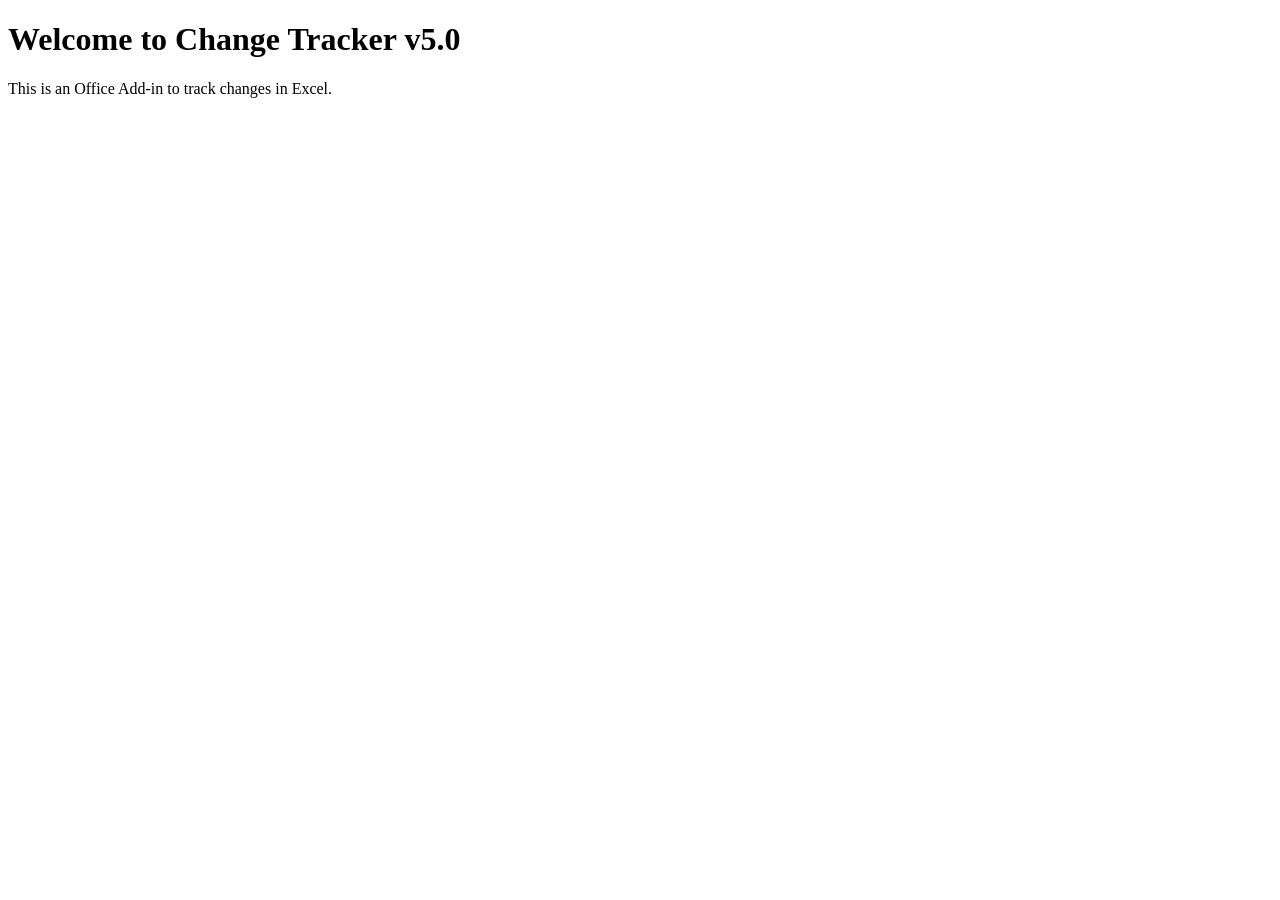
==== taskpane.html @ f9d4ae7e "Update taskpane.html for Change Tracker v5.0 Office Add-in" ====
<!DOCTYPE html>
<html>
<head>
    <title>Change Tracker v5.0</title>
</head>
<body>
    <h1>Welcome to Change Tracker v5.0</h1>
    <p>This is an Office Add-in to track changes in Excel.</p>
    <!-- Add more content here as needed -->
</body>
</html>
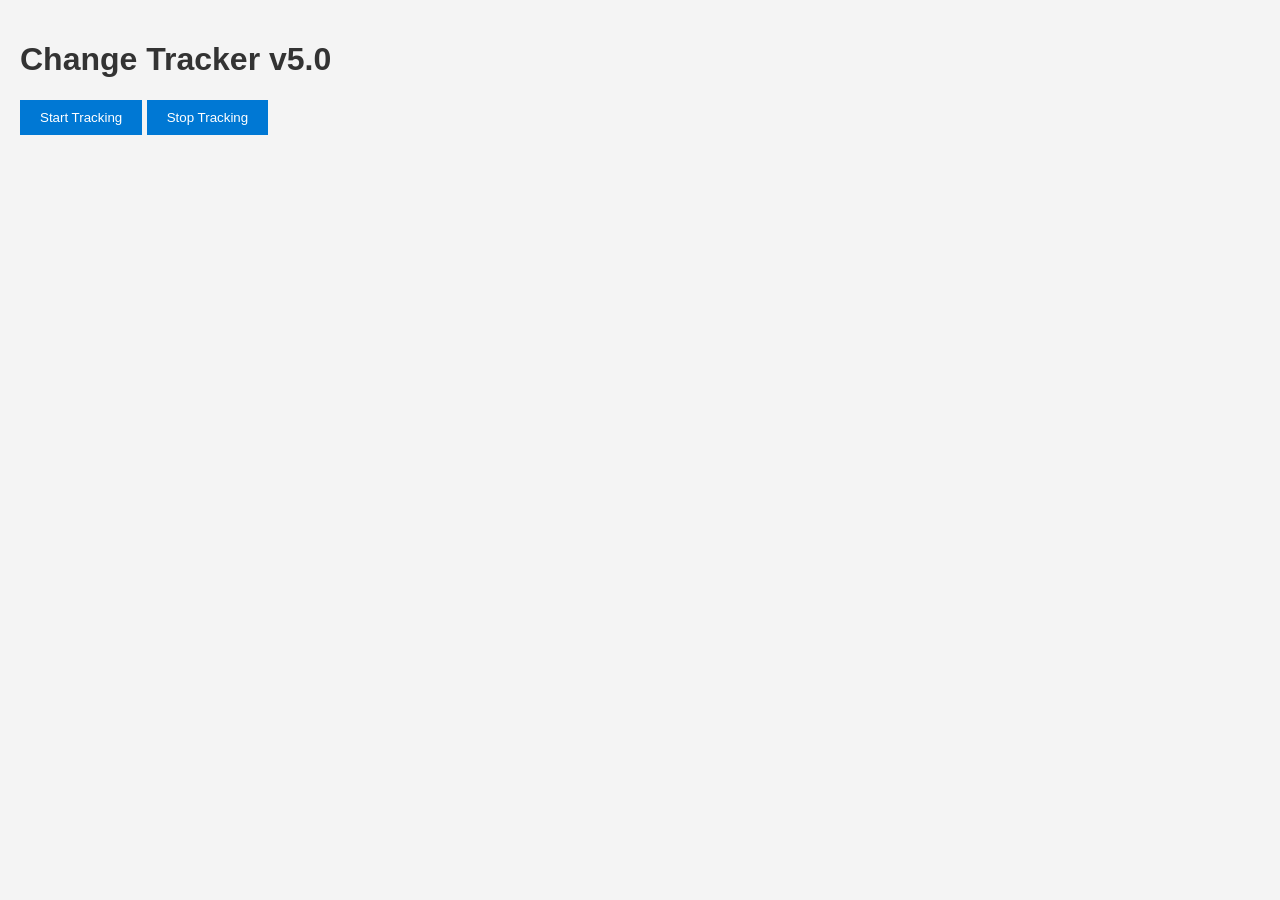
==== commit bd85874c: "Updating taskpane.html with full content for Change Tracker v5.0" ====
--- a/taskpane.html
+++ b/taskpane.html
@@ -1,11 +1,87 @@
 <!DOCTYPE html>
 <html>
 <head>
+    <meta charset="utf-8">
+    <meta name="viewport" content="width=device-width, initial-scale=1.0">
     <title>Change Tracker v5.0</title>
+    <script src="https://appsforoffice.microsoft.com/lib/1/hosted/office.js"></script>
+    <style>
+        body {
+            font-family: Arial, sans-serif;
+            margin: 0;
+            padding: 20px;
+            background-color: #f4f4f4;
+        }
+        h1 {
+            color: #333;
+        }
+        table {
+            width: 100%;
+            border-collapse: collapse;
+            margin-top: 20px;
+        }
+        th, td {
+            border: 1px solid #ddd;
+            padding: 8px;
+            text-align: left;
+        }
+        th {
+            background-color: #4CAF50;
+            color: white;
+        }
+        .button {
+            background-color: #0078D4;
+            color: white;
+            border: none;
+            padding: 10px 20px;
+            cursor: pointer;
+        }
+        .button:hover {
+            background-color: #005a9e;
+        }
+    </style>
 </head>
 <body>
-    <h1>Welcome to Change Tracker v5.0</h1>
-    <p>This is an Office Add-in to track changes in Excel.</p>
-    <!-- Add more content here as needed -->
+    <h1>Change Tracker v5.0</h1>
+    <button class="button" onclick="startTracking()">Start Tracking</button>
+    <button class="button" onclick="stopTracking()">Stop Tracking</button>
+    <div id="log"></div>
+    <script>
+        let isTracking = false;
+        const changes = [];
+
+        function startTracking() {
+            isTracking = true;
+            changes.length = 0;
+            log('Change tracking started.');
+        }
+
+        function stopTracking() {
+            isTracking = false;
+            log('Change tracking stopped.');
+            displayChanges();
+        }
+
+        function log(message) {
+            const logDiv = document.getElementById('log');
+            logDiv.innerHTML += message + '<br>';
+        }
+
+        function displayChanges() {
+            const logDiv = document.getElementById('log');
+            logDiv.innerHTML += '<h2>Changes:</h2>';
+            changes.forEach(change => {
+                logDiv.innerHTML += `<div>${change}</div>`;
+            });
+        }
+
+        // Example function that could track changes (needs real implementation)
+        function trackChange(change) {
+            if (isTracking) {
+                changes.push(change);
+                log(`Change detected: ${change}`);
+            }
+        }
+    </script>
 </body>
 </html>
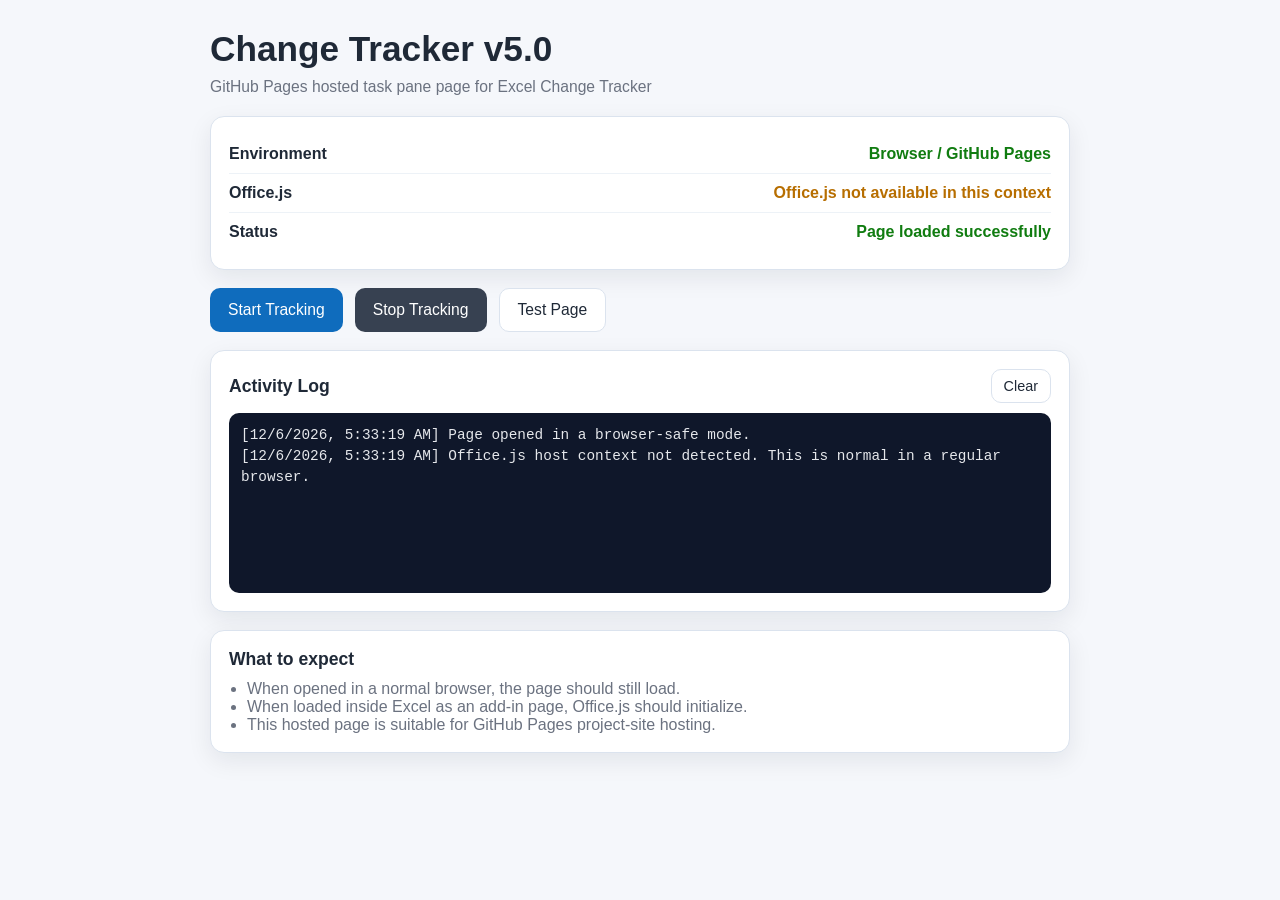
==== commit c9da6b5f: "Add files via upload" ====
--- a/taskpane.html
+++ b/taskpane.html
@@ -1,87 +1,64 @@
-<!DOCTYPE html>
-<html>
-<head>
-    <meta charset="utf-8">
-    <meta name="viewport" content="width=device-width, initial-scale=1.0">
-    <title>Change Tracker v5.0</title>
-    <script src="https://appsforoffice.microsoft.com/lib/1/hosted/office.js"></script>
-    <style>
-        body {
-            font-family: Arial, sans-serif;
-            margin: 0;
-            padding: 20px;
-            background-color: #f4f4f4;
-        }
-        h1 {
-            color: #333;
-        }
-        table {
-            width: 100%;
-            border-collapse: collapse;
-            margin-top: 20px;
-        }
-        th, td {
-            border: 1px solid #ddd;
-            padding: 8px;
-            text-align: left;
-        }
-        th {
-            background-color: #4CAF50;
-            color: white;
-        }
-        .button {
-            background-color: #0078D4;
-            color: white;
-            border: none;
-            padding: 10px 20px;
-            cursor: pointer;
-        }
-        .button:hover {
-            background-color: #005a9e;
-        }
-    </style>
-</head>
-<body>
-    <h1>Change Tracker v5.0</h1>
-    <button class="button" onclick="startTracking()">Start Tracking</button>
-    <button class="button" onclick="stopTracking()">Stop Tracking</button>
-    <div id="log"></div>
-    <script>
-        let isTracking = false;
-        const changes = [];
-
-        function startTracking() {
-            isTracking = true;
-            changes.length = 0;
-            log('Change tracking started.');
-        }
-
-        function stopTracking() {
-            isTracking = false;
-            log('Change tracking stopped.');
-            displayChanges();
-        }
-
-        function log(message) {
-            const logDiv = document.getElementById('log');
-            logDiv.innerHTML += message + '<br>';
-        }
-
-        function displayChanges() {
-            const logDiv = document.getElementById('log');
-            logDiv.innerHTML += '<h2>Changes:</h2>';
-            changes.forEach(change => {
-                logDiv.innerHTML += `<div>${change}</div>`;
-            });
-        }
-
-        // Example function that could track changes (needs real implementation)
-        function trackChange(change) {
-            if (isTracking) {
-                changes.push(change);
-                log(`Change detected: ${change}`);
-            }
-        }
-    </script>
-</body>
+<!DOCTYPE html>
+<html lang="en">
+<head>
+  <meta charset="UTF-8" />
+  <meta http-equiv="X-UA-Compatible" content="IE=Edge" />
+  <meta name="viewport" content="width=device-width, initial-scale=1.0" />
+  <title>Change Tracker v5.0</title>
+
+  <!-- Office JavaScript API (same hosted pattern used in Microsoft Office add-in samples) -->
+  <script src="https://appsforoffice.microsoft.com/lib/1/hosted/office.js" type="text/javascript"></script>
+
+  <link rel="stylesheet" href="./taskpane.css" />
+</head>
+<body>
+  <main class="container">
+    <header class="header">
+      <h1>Change Tracker v5.0</h1>
+      <p class="subtitle">
+        GitHub Pages hosted task pane page for Excel Change Tracker
+      </p>
+    </header>
+
+    <section class="status-card">
+      <div class="status-row">
+        <span class="label">Environment</span>
+        <span id="environmentValue" class="value">Checking...</span>
+      </div>
+      <div class="status-row">
+        <span class="label">Office.js</span>
+        <span id="officeValue" class="value">Loading...</span>
+      </div>
+      <div class="status-row">
+        <span class="label">Status</span>
+        <span id="statusValue" class="value">Waiting...</span>
+      </div>
+    </section>
+
+    <section class="actions">
+      <button id="startBtn" class="btn primary" type="button">Start Tracking</button>
+      <button id="stopBtn" class="btn secondary" type="button">Stop Tracking</button>
+      <button id="testBtn" class="btn ghost" type="button">Test Page</button>
+    </section>
+
+    <section class="log-card">
+      <div class="log-header">
+        <h2>Activity Log</h2>
+        <button id="clearLogBtn" class="btn small" type="button">Clear</button>
+      </div>
+      <div id="logOutput" class="log-output"></div>
+    </section>
+
+    <section class="info-card">
+      <h2>What to expect</h2>
+      <ul>
+        <li>When opened in a normal browser, the page should still load.</li>
+        <li>When loaded inside Excel as an add-in page, Office.js should initialize.</li>
+        <li>This hosted page is suitable for GitHub Pages project-site hosting.</li>
+      </ul>
+    </section>
+  </main>
+
+  <script src="./taskpane.js"></script>
+</body>
 </html>
--- a/taskpane.css
+++ b/taskpane.css
@@ -0,0 +1,213 @@
+:root {
+  --bg: #f5f7fb;
+  --card: #ffffff;
+  --text: #1f2937;
+  --muted: #6b7280;
+  --primary: #0f6cbd;
+  --primary-dark: #0b5aa0;
+  --secondary: #374151;
+  --border: #dbe3ee;
+  --success: #107c10;
+  --warning: #b76e00;
+  --danger: #c50f1f;
+  --shadow: 0 8px 24px rgba(15, 23, 42, 0.08);
+}
+
+* {
+  box-sizing: border-box;
+}
+
+html, body {
+  margin: 0;
+  padding: 0;
+  background: var(--bg);
+  color: var(--text);
+  font-family: "Segoe UI", Arial, sans-serif;
+}
+
+body {
+  min-height: 100vh;
+}
+
+.container {
+  max-width: 900px;
+  margin: 0 auto;
+  padding: 28px 20px 40px;
+}
+
+.header {
+  margin-bottom: 20px;
+}
+
+.header h1 {
+  margin: 0 0 8px;
+  font-size: 2.2rem;
+  line-height: 1.2;
+}
+
+.subtitle {
+  margin: 0;
+  color: var(--muted);
+  font-size: 0.98rem;
+}
+
+.status-card,
+.log-card,
+.info-card {
+  background: var(--card);
+  border: 1px solid var(--border);
+  border-radius: 14px;
+  box-shadow: var(--shadow);
+  padding: 18px;
+  margin-bottom: 18px;
+}
+
+.status-row {
+  display: flex;
+  justify-content: space-between;
+  align-items: center;
+  gap: 16px;
+  padding: 10px 0;
+  border-bottom: 1px solid #edf2f7;
+}
+
+.status-row:last-child {
+  border-bottom: none;
+}
+
+.label {
+  font-weight: 600;
+}
+
+.value {
+  color: var(--muted);
+  text-align: right;
+  word-break: break-word;
+}
+
+.actions {
+  display: flex;
+  flex-wrap: wrap;
+  gap: 12px;
+  margin: 18px 0;
+}
+
+.btn {
+  border: none;
+  border-radius: 10px;
+  padding: 12px 18px;
+  font-size: 0.98rem;
+  cursor: pointer;
+  transition: transform 0.05s ease, opacity 0.2s ease, background-color 0.2s ease;
+}
+
+.btn:hover {
+  opacity: 0.95;
+}
+
+.btn:active {
+  transform: translateY(1px);
+}
+
+.btn.primary {
+  background: var(--primary);
+  color: white;
+}
+
+.btn.primary:hover {
+  background: var(--primary-dark);
+}
+
+.btn.secondary {
+  background: var(--secondary);
+  color: white;
+}
+
+.btn.ghost {
+  background: white;
+  border: 1px solid var(--border);
+  color: var(--text);
+}
+
+.btn.small {
+  padding: 8px 12px;
+  font-size: 0.9rem;
+  background: white;
+  border: 1px solid var(--border);
+  color: var(--text);
+}
+
+.log-header {
+  display: flex;
+  justify-content: space-between;
+  align-items: center;
+  margin-bottom: 10px;
+}
+
+.log-header h2,
+.info-card h2 {
+  margin: 0;
+  font-size: 1.1rem;
+}
+
+.log-output {
+  min-height: 180px;
+  max-height: 320px;
+  overflow: auto;
+  background: #0f172a;
+  color: #e5e7eb;
+  border-radius: 10px;
+  padding: 12px;
+  font-family: Consolas, "Courier New", monospace;
+  font-size: 0.9rem;
+  line-height: 1.45;
+  white-space: pre-wrap;
+}
+
+.info-card ul {
+  margin: 10px 0 0;
+  padding-left: 18px;
+  color: var(--muted);
+}
+
+.ok {
+  color: var(--success);
+  font-weight: 600;
+}
+
+.warn {
+  color: var(--warning);
+  font-weight: 600;
+}
+
+.err {
+  color: var(--danger);
+  font-weight: 600;
+}
+
+@media (max-width: 640px) {
+  .container {
+    padding: 20px 14px 32px;
+  }
+
+  .header h1 {
+    font-size: 1.8rem;
+  }
+
+  .status-row {
+    flex-direction: column;
+    align-items: flex-start;
+  }
+
+  .value {
+    text-align: left;
+  }
+
+  .actions {
+    flex-direction: column;
+  }
+
+  .btn {
+    width: 100%;
+  }
+}
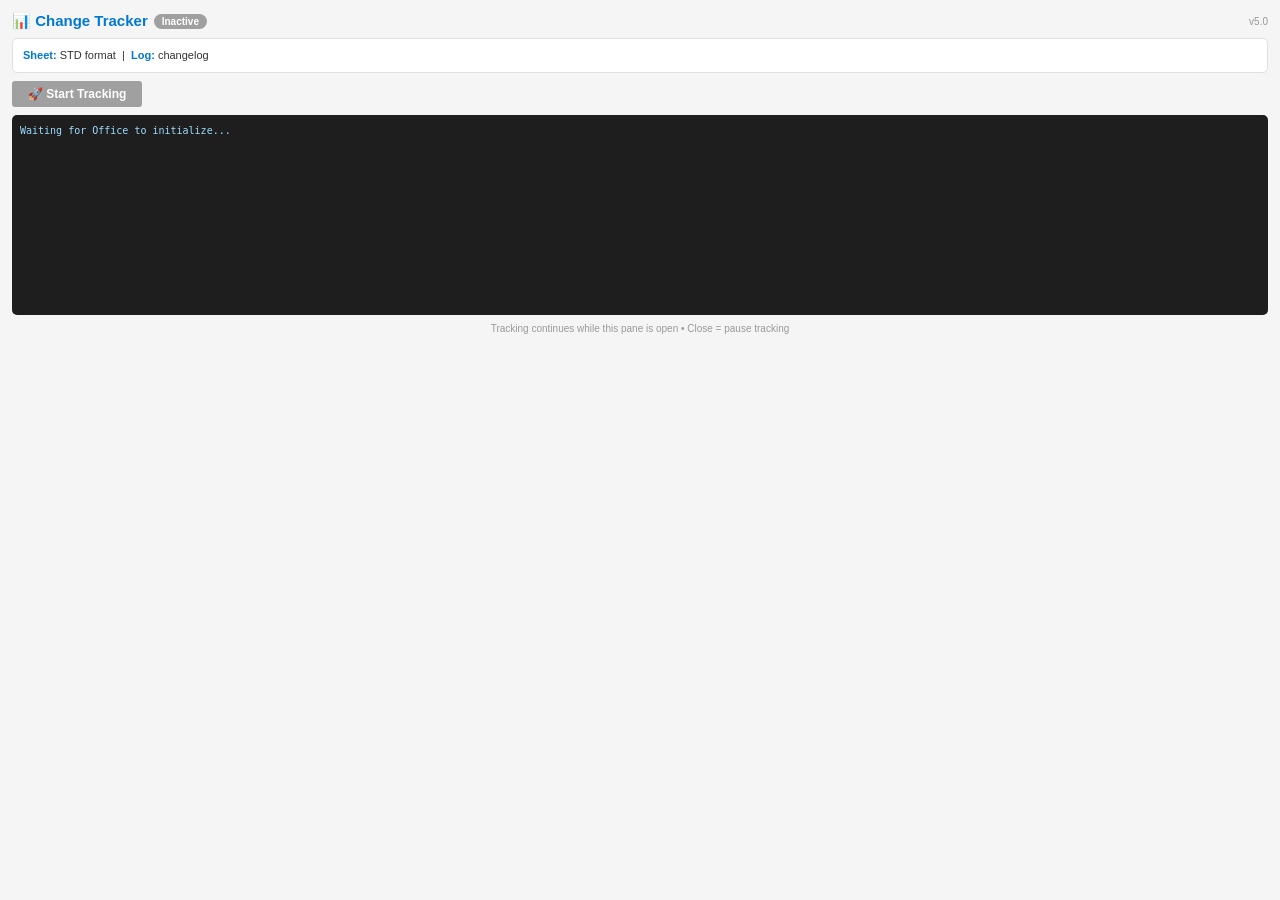
==== commit 2c19b46e: "Update taskpane.html" ====
--- a/taskpane.html
+++ b/taskpane.html
@@ -1,64 +1,655 @@
 <!DOCTYPE html>
 <html lang="en">
 <head>
-  <meta charset="UTF-8" />
-  <meta http-equiv="X-UA-Compatible" content="IE=Edge" />
-  <meta name="viewport" content="width=device-width, initial-scale=1.0" />
+  <meta charset="UTF-8"/>
+  <meta name="viewport" content="width=device-width, initial-scale=1.0"/>
   <title>Change Tracker v5.0</title>
-
-  <!-- Office JavaScript API (same hosted pattern used in Microsoft Office add-in samples) -->
-  <script src="https://appsforoffice.microsoft.com/lib/1/hosted/office.js" type="text/javascript"></script>
-
-  <link rel="stylesheet" href="./taskpane.css" />
+  <script src="https://appsforoffice.microsoft.com/lib/1/hosted/office.js"></script>
+  <style>
+    *{box-sizing:border-box;margin:0;padding:0}
+    body{font-family:"Segoe UI",Tahoma,Geneva,Verdana,sans-serif;background:#f5f5f5;color:#333;padding:12px;font-size:12px}
+    .header{display:flex;align-items:center;gap:6px;margin-bottom:8px}
+    .header h1{font-size:15px;font-weight:600;color:#0078d4}
+    .badge{display:inline-block;padding:2px 8px;border-radius:10px;font-size:10px;font-weight:600;color:#fff}
+    .badge-off{background:#a0a0a0}.badge-on{background:#107c10}.badge-err{background:#d13438}
+    .info{background:#fff;border:1px solid #e0e0e0;border-radius:5px;padding:8px 10px;margin-bottom:8px;font-size:11px;line-height:1.5}
+    .info b{color:#0078d4}
+    .btn{display:inline-block;padding:6px 16px;border:none;border-radius:3px;font-size:12px;font-weight:600;cursor:pointer}
+    .btn-p{background:#0078d4;color:#fff}.btn-p:hover{background:#106ebe}
+    .btn-p:disabled{background:#a0a0a0;cursor:not-allowed}
+    .log{margin-top:8px;background:#1e1e1e;color:#d4d4d4;border-radius:5px;padding:8px;height:200px;overflow-y:auto;font-family:"Cascadia Code",Consolas,monospace;font-size:10px;line-height:1.5}
+    .log .ok{color:#4ec9b0}.log .wr{color:#dcdcaa}.log .er{color:#f44747}.log .in{color:#9cdcfe}.log .ed{color:#ce9178}
+    .meta{margin-top:6px;font-size:10px;color:#666}
+    .ft{margin-top:8px;font-size:10px;color:#999;text-align:center}
+  </style>
 </head>
 <body>
-  <main class="container">
-    <header class="header">
-      <h1>Change Tracker v5.0</h1>
-      <p class="subtitle">
-        GitHub Pages hosted task pane page for Excel Change Tracker
-      </p>
-    </header>
-
-    <section class="status-card">
-      <div class="status-row">
-        <span class="label">Environment</span>
-        <span id="environmentValue" class="value">Checking...</span>
-      </div>
-      <div class="status-row">
-        <span class="label">Office.js</span>
-        <span id="officeValue" class="value">Loading...</span>
-      </div>
-      <div class="status-row">
-        <span class="label">Status</span>
-        <span id="statusValue" class="value">Waiting...</span>
-      </div>
-    </section>
-
-    <section class="actions">
-      <button id="startBtn" class="btn primary" type="button">Start Tracking</button>
-      <button id="stopBtn" class="btn secondary" type="button">Stop Tracking</button>
-      <button id="testBtn" class="btn ghost" type="button">Test Page</button>
-    </section>
-
-    <section class="log-card">
-      <div class="log-header">
-        <h2>Activity Log</h2>
-        <button id="clearLogBtn" class="btn small" type="button">Clear</button>
-      </div>
-      <div id="logOutput" class="log-output"></div>
-    </section>
-
-    <section class="info-card">
-      <h2>What to expect</h2>
-      <ul>
-        <li>When opened in a normal browser, the page should still load.</li>
-        <li>When loaded inside Excel as an add-in page, Office.js should initialize.</li>
-        <li>This hosted page is suitable for GitHub Pages project-site hosting.</li>
-      </ul>
-    </section>
-  </main>
-
-  <script src="./taskpane.js"></script>
+
+<div class="header">
+  <h1>&#x1F4CA; Change Tracker</h1>
+  <span id="badge" class="badge badge-off">Inactive</span>
+  <span style="margin-left:auto;font-size:10px;color:#999">v5.0</span>
+</div>
+
+<div class="info">
+  <b>Sheet:</b> STD format &nbsp;|&nbsp;
+  <b>Log:</b> changelog<br/>
+  <span id="userDisp"></span>
+  <span id="countDisp" style="float:right;font-weight:600"></span>
+</div>
+
+<button id="btnStart" class="btn btn-p" disabled>&#x1F680; Start Tracking</button>
+
+<div id="logArea" class="log"><div class="in">Waiting for Office to initialize...</div></div>
+
+<div class="ft">Tracking continues while this pane is open &bull; Close = pause tracking</div>
+
+<script>
+/* ================================================================
+   CHANGE TRACKER v5.0 — Office Add-in (Real-time, Per-User SSO)
+   ================================================================ */
+
+// ═══════════════════════════════════════════
+// CONFIGURATION
+// ═══════════════════════════════════════════
+var TRACKED_SHEET   = "STD format";
+var CHANGELOG_SHEET = "changelog";
+var SHADOW_SHEET    = "__shadow";
+var ROWID_HEADER    = "RowID";
+var HEADER_ROW      = 0;
+var FIRST_DATA_ROW  = 1;
+var SCRIPT_VERSION  = "5.0";
+
+// ═══════════════════════════════════════════
+// STATE
+// ═══════════════════════════════════════════
+var cachedUsername    = "Unknown User";
+var shadowByRowId    = {};
+var rowIndexToRowId  = {};
+var HEADERS          = [];
+var rowIdColIdx      = -1;
+var effectiveColCount = 0;
+var isInternalUpdate = false;
+var isTracking       = false;
+var changeCount      = 0;
+var CHUNK_SIZE       = 1600;
+
+// ═══════════════════════════════════════════
+// UI REFERENCES
+// ═══════════════════════════════════════════
+var logArea   = document.getElementById("logArea");
+var btnStart  = document.getElementById("btnStart");
+var badge     = document.getElementById("badge");
+var userDisp  = document.getElementById("userDisp");
+var countDisp = document.getElementById("countDisp");
+
+function log(msg, cls) {
+  var d = document.createElement("div");
+  d.className = cls || "in";
+  d.textContent = msg;
+  logArea.appendChild(d);
+  logArea.scrollTop = logArea.scrollHeight;
+}
+
+function setBadge(text, cls) {
+  badge.textContent = text;
+  badge.className = "badge " + cls;
+}
+
+function updateCount() {
+  countDisp.textContent = "Changes: " + changeCount;
+}
+
+// ═══════════════════════════════════════════
+// OFFICE INITIALIZATION
+// ═══════════════════════════════════════════
+Office.onReady(function(info) {
+  if (info.host === Office.HostType.Excel) {
+    log("\u2705 Office ready (Excel Online)", "ok");
+    btnStart.disabled = false;
+    btnStart.addEventListener("click", startTracking);
+  } else {
+    log("\u274C This add-in only works in Excel.", "er");
+  }
+});
+
+// ═══════════════════════════════════════════
+// USERNAME RESOLUTION (SSO -> localStorage -> prompt)
+// ═══════════════════════════════════════════
+async function resolveUsername() {
+  // Tier 1: SSO
+  try {
+    var token = await Office.auth.getAccessToken({ allowSignInPrompt: false, allowConsentPrompt: false });
+    var parts = token.split(".");
+    if (parts.length === 3) {
+      var payload = JSON.parse(atob(parts[1]));
+      var name = payload.preferred_username || payload.name || payload.upn || "";
+      if (name) { log("\u2705 SSO: " + name, "ok"); return name; }
+    }
+  } catch (e) { log("\u26A0 SSO unavailable, trying fallback...", "wr"); }
+
+  // Tier 2: localStorage
+  try {
+    var stored = localStorage.getItem("changeTracker_username");
+    if (stored && stored.trim()) { log("\u2705 Cached: " + stored.trim(), "ok"); return stored.trim(); }
+  } catch (e) { /* ignore */ }
+
+  // Tier 3: prompt
+  var prompted = prompt("Change Tracker: Enter your name or email for logging:");
+  if (prompted && prompted.trim()) {
+    try { localStorage.setItem("changeTracker_username", prompted.trim()); } catch (e) {}
+    return prompted.trim();
+  }
+  return "Unknown User";
+}
+
+// ═══════════════════════════════════════════
+// START TRACKING (main setup)
+// ═══════════════════════════════════════════
+async function startTracking() {
+  if (isTracking) { log("\u26A0 Already tracking!", "wr"); return; }
+  btnStart.disabled = true;
+  log("\u23F3 Initializing...", "in");
+
+  try {
+    cachedUsername = await resolveUsername();
+    userDisp.textContent = "\uD83D\uDC64 " + cachedUsername;
+
+    await Excel.run(async function(ctx) {
+
+      // ── Step 1: Validate tracked sheet ──
+      var ws = ctx.workbook.worksheets.getItemOrNullObject(TRACKED_SHEET);
+      ws.load("name");
+      await ctx.sync();
+      if (ws.isNullObject) { log("\u274C Sheet '" + TRACKED_SHEET + "' not found!", "er"); setBadge("Error","badge-err"); btnStart.disabled=false; return; }
+      log("\u2705 Found: " + ws.name, "ok");
+
+      // ── Step 2: Get dimensions (lightweight) ──
+      var used = ws.getUsedRange();
+      used.load(["rowCount","columnCount"]);
+      await ctx.sync();
+      var totalRows = used.rowCount;
+      var totalCols = used.columnCount;
+      log("\uD83D\uDCCA Data: " + totalRows + " rows \u00D7 " + totalCols + " cols", "in");
+
+      // ── Step 3: Read headers from row 1 ──
+      var hdrRange = ws.getRangeByIndexes(0, 0, 1, totalCols);
+      hdrRange.load("values");
+      await ctx.sync();
+      var hdrRow = hdrRange.values[0];
+      HEADERS = [];
+      var lastNamed = -1;
+      for (var i = 0; i < hdrRow.length; i++) {
+        var h = (hdrRow[i] == null ? "" : hdrRow[i]).toString().trim();
+        HEADERS.push(h);
+        if (h) lastNamed = i;
+      }
+      effectiveColCount = lastNamed + 1;
+      if (effectiveColCount < 1) effectiveColCount = totalCols;
+
+      CHUNK_SIZE = Math.max(500, Math.floor(80000 / effectiveColCount));
+      log("\u2699 Chunk: " + CHUNK_SIZE + " rows (" + effectiveColCount + " cols)", "in");
+
+      var preview = [];
+      for (var p = 0; p < HEADERS.length && preview.length < 8; p++) {
+        if (HEADERS[p] && HEADERS[p] !== ROWID_HEADER) preview.push(HEADERS[p]);
+      }
+      log("\uD83D\uDCCB Headers: " + preview.join(", ") + "...", "in");
+
+      // ── Step 4: Ensure changelog sheet ──
+      var logSh = ctx.workbook.worksheets.getItemOrNullObject(CHANGELOG_SHEET);
+      logSh.load("name");
+      await ctx.sync();
+      if (logSh.isNullObject) {
+        logSh = ctx.workbook.worksheets.add(CHANGELOG_SHEET);
+        log("\u2705 Created '" + CHANGELOG_SHEET + "'", "ok");
+      }
+      var lhdr = logSh.getRangeByIndexes(0,0,1,7);
+      lhdr.values = [["Timestamp","username","Sheet","Cell","Column Name","Old Value","New Value"]];
+      lhdr.format.font.bold = true;
+      await ctx.sync();
+
+      // ── Step 5: Ensure RowID column (batch) ──
+      rowIdColIdx = HEADERS.indexOf(ROWID_HEADER);
+      var dataUpdated = false;
+
+      if (rowIdColIdx === -1) {
+        rowIdColIdx = effectiveColCount;
+        log("\uD83D\uDD27 Adding RowID at col " + (rowIdColIdx+1), "in");
+
+        var ridArr = [[ROWID_HEADER]];
+        for (var rr = FIRST_DATA_ROW; rr < totalRows; rr++) { ridArr.push([generateRowId()]); }
+        await writeColumnInChunks(ctx, ws, rowIdColIdx, ridArr, CHUNK_SIZE);
+
+        var hideR = ws.getRangeByIndexes(0, rowIdColIdx, 1, 1);
+        hideR.getEntireColumn().setColumnHidden(true);
+        await ctx.sync();
+
+        effectiveColCount = rowIdColIdx + 1;
+        HEADERS.push(ROWID_HEADER);
+        CHUNK_SIZE = Math.max(500, Math.floor(80000 / effectiveColCount));
+        dataUpdated = true;
+        log("\u2705 RowID created (" + (totalRows-1) + " IDs)", "ok");
+      } else {
+        var ridCol = ws.getRangeByIndexes(0, rowIdColIdx, totalRows, 1);
+        ridCol.load("values");
+        await ctx.sync();
+        var ridVals = ridCol.values;
+        var blanks = 0;
+        for (var rb = FIRST_DATA_ROW; rb < ridVals.length; rb++) {
+          var rv = (ridVals[rb][0] == null ? "" : ridVals[rb][0]).toString().trim();
+          if (!rv) { ridVals[rb][0] = generateRowId(); blanks++; }
+        }
+        if (blanks > 0) {
+          await writeColumnInChunks(ctx, ws, rowIdColIdx, ridVals, CHUNK_SIZE);
+          dataUpdated = true;
+          log("\uD83D\uDD27 Filled " + blanks + " blank RowIDs", "ok");
+        }
+        var hideR2 = ws.getRangeByIndexes(0, rowIdColIdx, 1, 1);
+        hideR2.getEntireColumn().setColumnHidden(true);
+        await ctx.sync();
+      }
+
+      // Re-read headers if updated
+      if (dataUpdated) {
+        var newUsed = ws.getUsedRange();
+        newUsed.load(["rowCount","columnCount"]);
+        await ctx.sync();
+        totalRows = newUsed.rowCount;
+        totalCols = newUsed.columnCount;
+
+        var nhdr = ws.getRangeByIndexes(0,0,1,totalCols);
+        nhdr.load("values");
+        await ctx.sync();
+        HEADERS = [];
+        var nLast = -1;
+        for (var ni = 0; ni < nhdr.values[0].length; ni++) {
+          var nh = (nhdr.values[0][ni] == null ? "" : nhdr.values[0][ni]).toString().trim();
+          HEADERS.push(nh);
+          if (nh) nLast = ni;
+        }
+        effectiveColCount = nLast + 1;
+        if (effectiveColCount < 1) effectiveColCount = totalCols;
+        rowIdColIdx = HEADERS.indexOf(ROWID_HEADER);
+        CHUNK_SIZE = Math.max(500, Math.floor(80000 / effectiveColCount));
+      }
+
+      // ── Step 6: Load data into in-memory shadow ──
+      log("\uD83D\uDCD6 Loading shadow (" + totalRows + " rows)...", "in");
+      var allData = await readRangeInChunks(ctx, ws, 0, totalRows, effectiveColCount, CHUNK_SIZE);
+      log("\u2705 Data loaded: " + allData.length + " rows", "ok");
+
+      // Build maps
+      shadowByRowId = {};
+      rowIndexToRowId = {};
+      for (var sr = FIRST_DATA_ROW; sr < allData.length; sr++) {
+        var rid = (allData[sr][rowIdColIdx] == null ? "" : allData[sr][rowIdColIdx]).toString().trim();
+        if (rid) {
+          shadowByRowId[rid] = { rowIdx: sr, values: allData[sr].slice() };
+          rowIndexToRowId[sr] = rid;
+        }
+      }
+      log("\uD83D\uDD0D Shadow: " + Object.keys(shadowByRowId).length + " rows indexed", "ok");
+
+      // ── Step 7: Register change event ──
+      ws.onChanged.add(onWorksheetChanged);
+      await ctx.sync();
+
+      isTracking = true;
+      setBadge("Active", "badge-on");
+      updateCount();
+      log("\u2500\u2500\u2500\u2500\u2500\u2500\u2500\u2500\u2500\u2500\u2500\u2500\u2500\u2500\u2500\u2500\u2500\u2500\u2500\u2500\u2500\u2500\u2500\u2500\u2500\u2500\u2500\u2500\u2500\u2500", "in");
+      log("\uD83C\uDFAF TRACKING ACTIVE!", "ok");
+      log("Edit cells in '" + TRACKED_SHEET + "' \u2014 changes logged instantly", "ok");
+      log("\u2500\u2500\u2500\u2500\u2500\u2500\u2500\u2500\u2500\u2500\u2500\u2500\u2500\u2500\u2500\u2500\u2500\u2500\u2500\u2500\u2500\u2500\u2500\u2500\u2500\u2500\u2500\u2500\u2500\u2500", "in");
+    });
+  } catch (error) {
+    log("\u274C Setup error: " + JSON.stringify(error), "er");
+    setBadge("Error", "badge-err");
+    btnStart.disabled = false;
+  }
+}
+
+// ═══════════════════════════════════════════
+// CHANGE EVENT HANDLER (fires on every edit)
+// ═══════════════════════════════════════════
+async function onWorksheetChanged(event) {
+  if (isInternalUpdate) return;
+
+  try {
+    await Excel.run(async function(ctx) {
+      var sheet = ctx.workbook.worksheets.getItem(event.worksheetId);
+      sheet.load("name");
+      await ctx.sync();
+      if (sheet.name !== TRACKED_SHEET) return;
+
+      // Structural changes
+      var structural = ["RowInserted","RowDeleted","ColumnInserted","ColumnDeleted","CellInserted","CellDeleted"];
+      if (structural.indexOf(event.changeType) !== -1) {
+        await handleStructuralChange(ctx, sheet, event);
+        return;
+      }
+
+      // Value change
+      var changed = sheet.getRange(event.address);
+      changed.load(["rowIndex","columnIndex","rowCount","columnCount","values"]);
+      await ctx.sync();
+
+      var ts = formatTimestamp(new Date());
+      var logRows = [];
+
+      for (var r = 0; r < changed.rowCount; r++) {
+        for (var c = 0; c < changed.columnCount; c++) {
+          var absRow = changed.rowIndex + r;
+          var absCol = changed.columnIndex + c;
+
+          if (absRow === HEADER_ROW) continue;
+          if (absCol === rowIdColIdx) continue;
+
+          var newVal = changed.values[r][c];
+          var oldVal = getOldValue(absRow, absCol);
+
+          if (valuesAreEqual(oldVal, newVal)) continue;
+
+          var oldD = displayValue(oldVal);
+          var newD = displayValue(newVal);
+          if (oldD === newD) continue;
+
+          var colN = HEADERS[absCol] || ("Col" + (absCol + 1));
+          var addr = colToA1(absCol) + (absRow + 1);
+          logRows.push([ts, cachedUsername, TRACKED_SHEET, addr, colN, oldD, newD]);
+          log("  \uD83D\uDCDD " + addr + " (" + colN + "): \"" + oldD + "\" \u2192 \"" + newD + "\"", "ed");
+
+          updateShadow(absRow, absCol, newVal);
+        }
+      }
+
+      if (logRows.length > 0) {
+        isInternalUpdate = true;
+        var logSh = ctx.workbook.worksheets.getItem(CHANGELOG_SHEET);
+        var ins = logSh.getRangeByIndexes(1, 0, logRows.length, 7);
+        ins.insert(Excel.InsertShiftDirection.down);
+        var wr = logSh.getRangeByIndexes(1, 0, logRows.length, 7);
+        wr.values = logRows;
+        await ctx.sync();
+        isInternalUpdate = false;
+
+        changeCount += logRows.length;
+        updateCount();
+        log("  \u2705 " + logRows.length + " change(s) logged", "ok");
+      }
+    });
+  } catch (error) {
+    isInternalUpdate = false;
+    log("\u274C Handler error: " + JSON.stringify(error), "er");
+  }
+}
+
+// ═══════════════════════════════════════════
+// STRUCTURAL CHANGE HANDLER
+// ═══════════════════════════════════════════
+async function handleStructuralChange(ctx, sheet, event) {
+  log("\u26A1 Structural: " + event.changeType + " at " + event.address, "wr");
+
+  try {
+    // Log the structural change
+    isInternalUpdate = true;
+    var ts = formatTimestamp(new Date());
+    var logSh = ctx.workbook.worksheets.getItem(CHANGELOG_SHEET);
+    var ins = logSh.getRangeByIndexes(1, 0, 1, 7);
+    ins.insert(Excel.InsertShiftDirection.down);
+    var wr = logSh.getRangeByIndexes(1, 0, 1, 7);
+    wr.values = [[ts, cachedUsername, TRACKED_SHEET, event.address, "[" + event.changeType + "]", "", ""]];
+    await ctx.sync();
+    isInternalUpdate = false;
+
+    changeCount++;
+    updateCount();
+
+    // Re-sync shadow
+    log("  \u23F3 Re-syncing shadow...", "in");
+
+    var used = sheet.getUsedRange();
+    used.load(["rowCount","columnCount"]);
+    await ctx.sync();
+
+    var newTotalRows = used.rowCount;
+
+    // Re-read headers
+    var nhdr = sheet.getRangeByIndexes(0, 0, 1, used.columnCount);
+    nhdr.load("values");
+    await ctx.sync();
+    HEADERS = [];
+    var nLast = -1;
+    for (var ni = 0; ni < nhdr.values[0].length; ni++) {
+      var nh = (nhdr.values[0][ni] == null ? "" : nhdr.values[0][ni]).toString().trim();
+      HEADERS.push(nh);
+      if (nh) nLast = ni;
+    }
+    effectiveColCount = nLast + 1;
+    if (effectiveColCount < 1) effectiveColCount = used.columnCount;
+    rowIdColIdx = HEADERS.indexOf(ROWID_HEADER);
+    CHUNK_SIZE = Math.max(500, Math.floor(80000 / effectiveColCount));
+
+    // Fill blank RowIDs
+    if (rowIdColIdx >= 0) {
+      var ridCol = sheet.getRangeByIndexes(0, rowIdColIdx, newTotalRows, 1);
+      ridCol.load("values");
+      await ctx.sync();
+      var ridVals = ridCol.values;
+      var blanks = 0;
+      for (var rb = FIRST_DATA_ROW; rb < ridVals.length; rb++) {
+        var rv = (ridVals[rb][0] == null ? "" : ridVals[rb][0]).toString().trim();
+        if (!rv) { ridVals[rb][0] = generateRowId(); blanks++; }
+      }
+      if (blanks > 0) {
+        await writeColumnInChunks(ctx, sheet, rowIdColIdx, ridVals, CHUNK_SIZE);
+        log("  \uD83D\uDD27 Assigned " + blanks + " new RowIDs", "ok");
+      }
+    }
+
+    // Re-read all data
+    var allData = await readRangeInChunks(ctx, sheet, 0, newTotalRows, effectiveColCount, CHUNK_SIZE);
+
+    shadowByRowId = {};
+    rowIndexToRowId = {};
+    for (var sr = FIRST_DATA_ROW; sr < allData.length; sr++) {
+      var rid = (allData[sr][rowIdColIdx] == null ? "" : allData[sr][rowIdColIdx]).toString().trim();
+      if (rid) {
+        shadowByRowId[rid] = { rowIdx: sr, values: allData[sr].slice() };
+        rowIndexToRowId[sr] = rid;
+      }
+    }
+    log("  \u2705 Shadow re-synced: " + Object.keys(shadowByRowId).length + " rows", "ok");
+  } catch (e2) {
+    isInternalUpdate = false;
+    log("  \u274C Structural sync error: " + JSON.stringify(e2), "er");
+  }
+}
+
+// ═══════════════════════════════════════════
+// SHADOW HELPERS
+// ═══════════════════════════════════════════
+function getOldValue(absRow, absCol) {
+  var rid = rowIndexToRowId[absRow];
+  if (!rid) return "";
+  var entry = shadowByRowId[rid];
+  if (!entry) return "";
+  if (absCol >= entry.values.length) return "";
+  return entry.values[absCol];
+}
+
+function updateShadow(absRow, absCol, newVal) {
+  var rid = rowIndexToRowId[absRow];
+  if (!rid) return;
+  var entry = shadowByRowId[rid];
+  if (!entry) return;
+  if (absCol < entry.values.length) {
+    entry.values[absCol] = newVal;
+  }
+}
+
+// ═══════════════════════════════════════════
+// CHUNKED READ (adaptive, with retry)
+// ═══════════════════════════════════════════
+async function readRangeInChunks(ctx, sheet, startRow, totalRows, totalCols, chunkSize) {
+  var allData = [];
+  var currentRow = startRow;
+
+  while (currentRow < startRow + totalRows) {
+    var rowsToRead = Math.min(chunkSize, startRow + totalRows - currentRow);
+    var success = false;
+
+    while (!success) {
+      try {
+        var chunkRange = sheet.getRangeByIndexes(currentRow, 0, rowsToRead, totalCols);
+        chunkRange.load("values");
+        await ctx.sync();
+        for (var r = 0; r < chunkRange.values.length; r++) {
+          allData.push(chunkRange.values[r]);
+        }
+        success = true;
+      } catch (e) {
+        if (rowsToRead <= 100) throw e;
+        rowsToRead = Math.floor(rowsToRead / 2);
+        log("\u26A0 Chunk too large, retrying with " + rowsToRead + " rows...", "wr");
+      }
+    }
+    currentRow += rowsToRead;
+  }
+  return allData;
+}
+
+// ═══════════════════════════════════════════
+// CHUNKED WRITE (adaptive, with retry)
+// ═══════════════════════════════════════════
+async function writeRangeInChunks(ctx, sheet, data, chunkSize) {
+  if (data.length === 0) return;
+  var totalCols = data[0].length;
+  var currentRow = 0;
+
+  while (currentRow < data.length) {
+    var rowsToWrite = Math.min(chunkSize, data.length - currentRow);
+    var success = false;
+
+    while (!success) {
+      try {
+        var chunk = [];
+        for (var r = 0; r < rowsToWrite; r++) { chunk.push(data[currentRow + r]); }
+        var wr = sheet.getRangeByIndexes(currentRow, 0, rowsToWrite, totalCols);
+        wr.values = chunk;
+        await ctx.sync();
+        success = true;
+      } catch (e) {
+        if (rowsToWrite <= 100) throw e;
+        rowsToWrite = Math.floor(rowsToWrite / 2);
+        log("\u26A0 Write chunk too large, retrying " + rowsToWrite + " rows...", "wr");
+      }
+    }
+    currentRow += rowsToWrite;
+  }
+}
+
+// ═══════════════════════════════════════════
+// CHUNKED COLUMN WRITE (single column, with retry)
+// ═══════════════════════════════════════════
+async function writeColumnInChunks(ctx, sheet, colIdx, data, chunkSize) {
+  if (data.length === 0) return;
+  var currentRow = 0;
+
+  while (currentRow < data.length) {
+    var rowsToWrite = Math.min(chunkSize, data.length - currentRow);
+    var success = false;
+
+    while (!success) {
+      try {
+        var chunk = [];
+        for (var r = 0; r < rowsToWrite; r++) { chunk.push(data[currentRow + r]); }
+        var wr = sheet.getRangeByIndexes(currentRow, colIdx, rowsToWrite, 1);
+        wr.values = chunk;
+        await ctx.sync();
+        success = true;
+      } catch (e) {
+        if (rowsToWrite <= 100) throw e;
+        rowsToWrite = Math.floor(rowsToWrite / 2);
+        log("\u26A0 Col write retry: " + rowsToWrite + " rows...", "wr");
+      }
+    }
+    currentRow += rowsToWrite;
+  }
+}
+
+// ═══════════════════════════════════════════
+// SMART VALUE COMPARISON (same as v4.2)
+// ═══════════════════════════════════════════
+function valuesAreEqual(a, b) {
+  var aE = (a === null || a === undefined || a === "");
+  var bE = (b === null || b === undefined || b === "");
+  if (aE && bE) return true;
+  if (aE !== bE) return false;
+  if (a === b) return true;
+  if (typeof a === "number" && typeof b === "number") {
+    if (a === b) return true;
+    var d = Math.abs(a - b);
+    var m = Math.max(Math.abs(a), Math.abs(b), 1);
+    return d / m < 1e-10;
+  }
+  var sA = (a == null ? "" : a).toString().trim();
+  var sB = (b == null ? "" : b).toString().trim();
+  if (sA === sB) return true;
+  var nA = Number(sA), nB = Number(sB);
+  if (!isNaN(nA) && !isNaN(nB) && sA !== "" && sB !== "") {
+    if (nA === nB) return true;
+    var d2 = Math.abs(nA - nB);
+    var m2 = Math.max(Math.abs(nA), Math.abs(nB), 1);
+    return d2 / m2 < 1e-10;
+  }
+  var bA = sA.toLowerCase(), bB = sB.toLowerCase();
+  if ((bA==="true"||bA==="false") && (bB==="true"||bB==="false")) return bA === bB;
+  return false;
+}
+
+// ═══════════════════════════════════════════
+// CLEAN DISPLAY VALUE
+// ═══════════════════════════════════════════
+function displayValue(v) {
+  if (v === null || v === undefined || v === "") return "";
+  if (typeof v === "boolean") return v ? "TRUE" : "FALSE";
+  if (typeof v === "number") return parseFloat(v.toPrecision(15)).toString();
+  return v.toString().trim();
+}
+
+// ═══════════════════════════════════════════
+// HELPERS
+// ═══════════════════════════════════════════
+function generateRowId() {
+  var hex = "";
+  for (var i = 0; i < 16; i++) hex += Math.floor(Math.random()*16).toString(16);
+  return "RID-" + hex;
+}
+
+function formatTimestamp(d) {
+  var mm = String(d.getMonth()+1).padStart(2,"0");
+  var dd = String(d.getDate()).padStart(2,"0");
+  var yyyy = d.getFullYear();
+  var h = d.getHours();
+  var ap = h >= 12 ? "PM" : "AM";
+  h = h % 12 || 12;
+  var hh = String(h).padStart(2,"0");
+  var mi = String(d.getMinutes()).padStart(2,"0");
+  var ss = String(d.getSeconds()).padStart(2,"0");
+  return mm+"/"+dd+"/"+yyyy+" "+hh+":"+mi+":"+ss+" "+ap;
+}
+
+function colToA1(idx) {
+  var r = "";
+  var i = idx;
+  while (i >= 0) {
+    r = String.fromCharCode((i%26)+65) + r;
+    i = Math.floor(i/26) - 1;
+  }
+  return r;
+}
+</script>
 </body>
-</html>+</html>
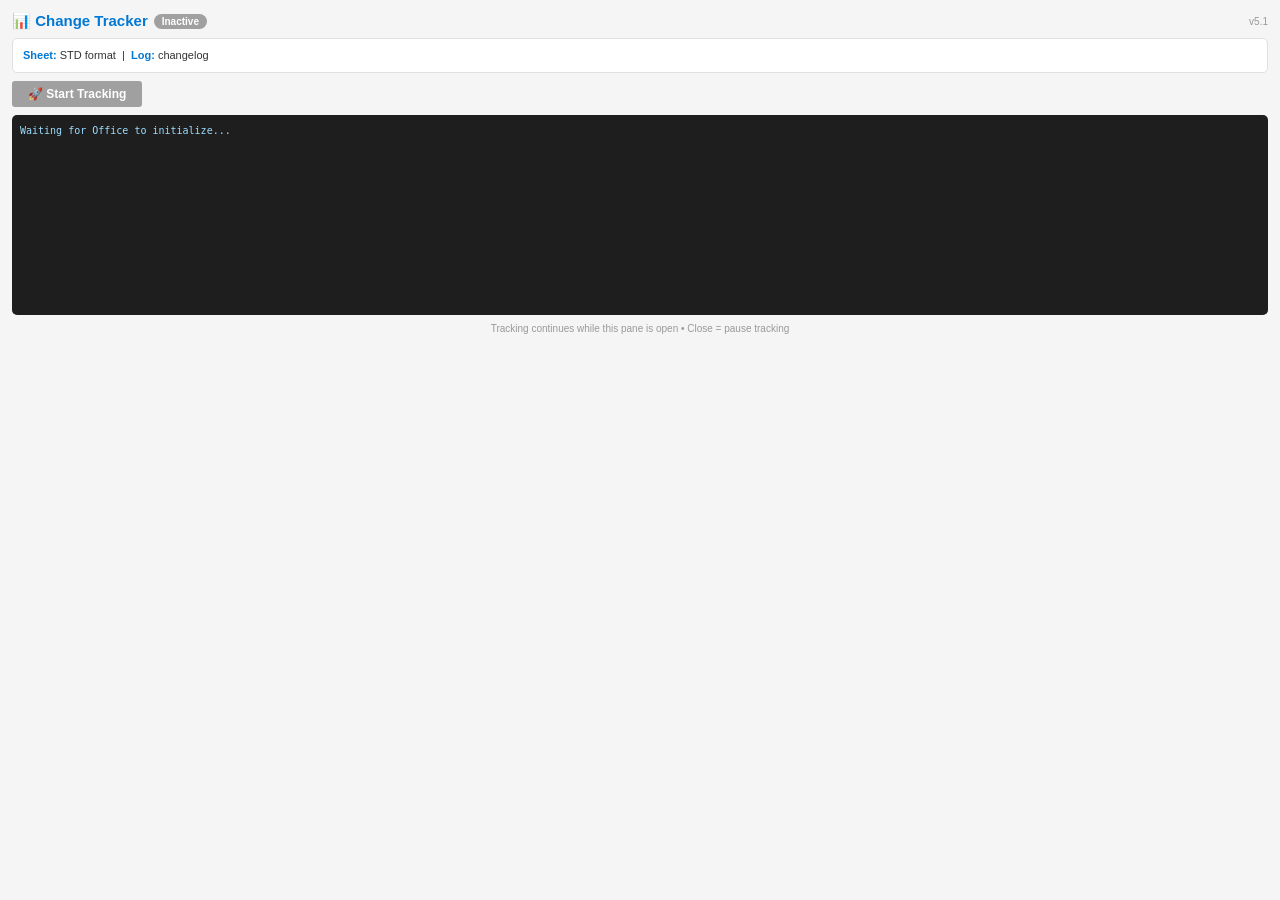
==== commit ad5ef4cb: "Update taskpane.html" ====
--- a/taskpane.html
+++ b/taskpane.html
@@ -3,7 +3,7 @@
 <head>
   <meta charset="UTF-8"/>
   <meta name="viewport" content="width=device-width, initial-scale=1.0"/>
-  <title>Change Tracker v5.0</title>
+  <title>Change Tracker v5.1</title>
   <script src="https://appsforoffice.microsoft.com/lib/1/hosted/office.js"></script>
   <style>
     *{box-sizing:border-box;margin:0;padding:0}
@@ -19,8 +19,10 @@
     .btn-p:disabled{background:#a0a0a0;cursor:not-allowed}
     .log{margin-top:8px;background:#1e1e1e;color:#d4d4d4;border-radius:5px;padding:8px;height:200px;overflow-y:auto;font-family:"Cascadia Code",Consolas,monospace;font-size:10px;line-height:1.5}
     .log .ok{color:#4ec9b0}.log .wr{color:#dcdcaa}.log .er{color:#f44747}.log .in{color:#9cdcfe}.log .ed{color:#ce9178}
-    .meta{margin-top:6px;font-size:10px;color:#666}
     .ft{margin-top:8px;font-size:10px;color:#999;text-align:center}
+    .name-box{display:none;margin-top:8px;background:#fff3cd;border:1px solid #ffc107;border-radius:4px;padding:8px;font-size:11px}
+    .name-box input{width:100%;padding:5px;margin-top:4px;border:1px solid #ccc;border-radius:3px;font-size:12px}
+    .name-box button{margin-top:6px;padding:4px 14px;font-size:11px}
   </style>
 </head>
 <body>
@@ -28,7 +30,7 @@
 <div class="header">
   <h1>&#x1F4CA; Change Tracker</h1>
   <span id="badge" class="badge badge-off">Inactive</span>
-  <span style="margin-left:auto;font-size:10px;color:#999">v5.0</span>
+  <span style="margin-left:auto;font-size:10px;color:#999">v5.1</span>
 </div>
 
 <div class="info">
@@ -40,13 +42,22 @@
 
 <button id="btnStart" class="btn btn-p" disabled>&#x1F680; Start Tracking</button>
 
+<div id="usernamePrompt" class="name-box">
+  <b>&#x1F464; Enter your name for change tracking:</b><br/>
+  <input id="usernameInput" type="text" placeholder="e.g. Pranit Patil"/>
+  <button id="btnSaveName" class="btn btn-p">Save &amp; Continue</button>
+</div>
+
 <div id="logArea" class="log"><div class="in">Waiting for Office to initialize...</div></div>
 
 <div class="ft">Tracking continues while this pane is open &bull; Close = pause tracking</div>
 
 <script>
 /* ================================================================
-   CHANGE TRACKER v5.0 — Office Add-in (Real-time, Per-User SSO)
+   CHANGE TRACKER v5.1 — Office Add-in (Excel Online Safe)
+   FIX: prompt() replaced with inline input (iframe safe)
+   FIX: Better error extraction for Office.js errors
+   FIX: Step-by-step logging for easier debugging
    ================================================================ */
 
 // ═══════════════════════════════════════════
@@ -54,11 +65,10 @@
 // ═══════════════════════════════════════════
 var TRACKED_SHEET   = "STD format";
 var CHANGELOG_SHEET = "changelog";
-var SHADOW_SHEET    = "__shadow";
 var ROWID_HEADER    = "RowID";
 var HEADER_ROW      = 0;
 var FIRST_DATA_ROW  = 1;
-var SCRIPT_VERSION  = "5.0";
+var SCRIPT_VERSION  = "5.1";
 
 // ═══════════════════════════════════════════
 // STATE
@@ -77,11 +87,14 @@
 // ═══════════════════════════════════════════
 // UI REFERENCES
 // ═══════════════════════════════════════════
-var logArea   = document.getElementById("logArea");
-var btnStart  = document.getElementById("btnStart");
-var badge     = document.getElementById("badge");
-var userDisp  = document.getElementById("userDisp");
-var countDisp = document.getElementById("countDisp");
+var logArea       = document.getElementById("logArea");
+var btnStart      = document.getElementById("btnStart");
+var badge         = document.getElementById("badge");
+var userDisp      = document.getElementById("userDisp");
+var countDisp     = document.getElementById("countDisp");
+var namePromptDiv = document.getElementById("usernamePrompt");
+var nameInput     = document.getElementById("usernameInput");
+var btnSaveName   = document.getElementById("btnSaveName");
 
 function log(msg, cls) {
   var d = document.createElement("div");
@@ -101,6 +114,30 @@
 }
 
 // ═══════════════════════════════════════════
+// ERROR EXTRACTION HELPER
+// ═══════════════════════════════════════════
+// Office.js errors don't serialize with JSON.stringify().
+// This function extracts the actual message.
+function errorToString(err) {
+  if (!err) return "Unknown error (null)";
+  if (typeof err === "string") return err;
+  var parts = [];
+  if (err.message) parts.push("Message: " + err.message);
+  if (err.code) parts.push("Code: " + err.code);
+  if (err.name) parts.push("Name: " + err.name);
+  if (err.debugInfo) {
+    try { parts.push("Debug: " + JSON.stringify(err.debugInfo)); } catch(e2){}
+  }
+  if (err.innerError) {
+    try { parts.push("Inner: " + (err.innerError.message || JSON.stringify(err.innerError))); } catch(e3){}
+  }
+  if (parts.length > 0) return parts.join(" | ");
+  try { var s = err.toString(); if (s && s !== "[object Object]") return s; } catch(e4){}
+  try { var j = JSON.stringify(err); if (j && j !== "{}") return j; } catch(e5){}
+  return "Unknown error (could not extract details)";
+}
+
+// ═══════════════════════════════════════════
 // OFFICE INITIALIZATION
 // ═══════════════════════════════════════════
 Office.onReady(function(info) {
@@ -109,16 +146,17 @@
     btnStart.disabled = false;
     btnStart.addEventListener("click", startTracking);
   } else {
-    log("\u274C This add-in only works in Excel.", "er");
+    log("\u274C This add-in only works in Excel. Host: " + info.host, "er");
   }
 });
 
 // ═══════════════════════════════════════════
-// USERNAME RESOLUTION (SSO -> localStorage -> prompt)
+// USERNAME RESOLUTION (SSO -> localStorage -> inline input)
 // ═══════════════════════════════════════════
 async function resolveUsername() {
   // Tier 1: SSO
   try {
+    log("  Trying SSO...", "in");
     var token = await Office.auth.getAccessToken({ allowSignInPrompt: false, allowConsentPrompt: false });
     var parts = token.split(".");
     if (parts.length === 3) {
@@ -126,25 +164,49 @@
       var name = payload.preferred_username || payload.name || payload.upn || "";
       if (name) { log("\u2705 SSO: " + name, "ok"); return name; }
     }
-  } catch (e) { log("\u26A0 SSO unavailable, trying fallback...", "wr"); }
+  } catch (e) {
+    log("\u26A0 SSO unavailable: " + errorToString(e), "wr");
+  }
 
   // Tier 2: localStorage
   try {
     var stored = localStorage.getItem("changeTracker_username");
-    if (stored && stored.trim()) { log("\u2705 Cached: " + stored.trim(), "ok"); return stored.trim(); }
-  } catch (e) { /* ignore */ }
-
-  // Tier 3: prompt
-  var prompted = prompt("Change Tracker: Enter your name or email for logging:");
-  if (prompted && prompted.trim()) {
-    try { localStorage.setItem("changeTracker_username", prompted.trim()); } catch (e) {}
-    return prompted.trim();
-  }
-  return "Unknown User";
-}
-
-// ═══════════════════════════════════════════
-// START TRACKING (main setup)
+    if (stored && stored.trim()) {
+      log("\u2705 Cached username: " + stored.trim(), "ok");
+      return stored.trim();
+    }
+  } catch (e) {
+    log("\u26A0 localStorage unavailable", "wr");
+  }
+
+  // Tier 3: Inline input (iframe-safe, replaces prompt())
+  log("\u26A0 Please enter your name below...", "wr");
+  return new Promise(function(resolve) {
+    namePromptDiv.style.display = "block";
+    nameInput.focus();
+
+    function onSave() {
+      var val = nameInput.value.trim();
+      if (!val) { nameInput.style.borderColor = "#d13438"; return; }
+      namePromptDiv.style.display = "none";
+      try { localStorage.setItem("changeTracker_username", val); } catch(e){}
+      log("\u2705 Username set: " + val, "ok");
+      btnSaveName.removeEventListener("click", onSave);
+      nameInput.removeEventListener("keydown", onEnter);
+      resolve(val);
+    }
+
+    function onEnter(evt) {
+      if (evt.key === "Enter") onSave();
+    }
+
+    btnSaveName.addEventListener("click", onSave);
+    nameInput.addEventListener("keydown", onEnter);
+  });
+}
+
+// ═══════════════════════════════════════════
+// START TRACKING (main setup with step-by-step logging)
 // ═══════════════════════════════════════════
 async function startTracking() {
   if (isTracking) { log("\u26A0 Already tracking!", "wr"); return; }
@@ -152,27 +214,36 @@
   log("\u23F3 Initializing...", "in");
 
   try {
+    // Step 0: Resolve username
+    log("  Step 0: Resolving username...", "in");
     cachedUsername = await resolveUsername();
     userDisp.textContent = "\uD83D\uDC64 " + cachedUsername;
+    log("  Step 0 done: " + cachedUsername, "ok");
 
     await Excel.run(async function(ctx) {
 
-      // ── Step 1: Validate tracked sheet ──
+      // Step 1: Validate tracked sheet
+      log("  Step 1: Finding sheet '" + TRACKED_SHEET + "'...", "in");
       var ws = ctx.workbook.worksheets.getItemOrNullObject(TRACKED_SHEET);
       ws.load("name");
       await ctx.sync();
-      if (ws.isNullObject) { log("\u274C Sheet '" + TRACKED_SHEET + "' not found!", "er"); setBadge("Error","badge-err"); btnStart.disabled=false; return; }
-      log("\u2705 Found: " + ws.name, "ok");
-
-      // ── Step 2: Get dimensions (lightweight) ──
+      if (ws.isNullObject) {
+        log("\u274C Sheet '" + TRACKED_SHEET + "' not found!", "er");
+        setBadge("Error","badge-err"); btnStart.disabled=false; return;
+      }
+      log("  Step 1 done: " + ws.name, "ok");
+
+      // Step 2: Get dimensions
+      log("  Step 2: Getting dimensions...", "in");
       var used = ws.getUsedRange();
       used.load(["rowCount","columnCount"]);
       await ctx.sync();
       var totalRows = used.rowCount;
       var totalCols = used.columnCount;
-      log("\uD83D\uDCCA Data: " + totalRows + " rows \u00D7 " + totalCols + " cols", "in");
-
-      // ── Step 3: Read headers from row 1 ──
+      log("  Step 2 done: " + totalRows + " rows x " + totalCols + " cols", "ok");
+
+      // Step 3: Read headers
+      log("  Step 3: Reading headers...", "in");
       var hdrRange = ws.getRangeByIndexes(0, 0, 1, totalCols);
       hdrRange.load("values");
       await ctx.sync();
@@ -186,50 +257,48 @@
       }
       effectiveColCount = lastNamed + 1;
       if (effectiveColCount < 1) effectiveColCount = totalCols;
-
       CHUNK_SIZE = Math.max(500, Math.floor(80000 / effectiveColCount));
-      log("\u2699 Chunk: " + CHUNK_SIZE + " rows (" + effectiveColCount + " cols)", "in");
-
       var preview = [];
       for (var p = 0; p < HEADERS.length && preview.length < 8; p++) {
         if (HEADERS[p] && HEADERS[p] !== ROWID_HEADER) preview.push(HEADERS[p]);
       }
-      log("\uD83D\uDCCB Headers: " + preview.join(", ") + "...", "in");
-
-      // ── Step 4: Ensure changelog sheet ──
+      log("  Step 3 done: " + effectiveColCount + " cols, chunk=" + CHUNK_SIZE, "ok");
+      log("  Headers: " + preview.join(", ") + "...", "in");
+
+      // Step 4: Ensure changelog
+      log("  Step 4: Ensuring changelog sheet...", "in");
       var logSh = ctx.workbook.worksheets.getItemOrNullObject(CHANGELOG_SHEET);
       logSh.load("name");
       await ctx.sync();
       if (logSh.isNullObject) {
         logSh = ctx.workbook.worksheets.add(CHANGELOG_SHEET);
-        log("\u2705 Created '" + CHANGELOG_SHEET + "'", "ok");
+        log("  Created '" + CHANGELOG_SHEET + "'", "ok");
       }
       var lhdr = logSh.getRangeByIndexes(0,0,1,7);
       lhdr.values = [["Timestamp","username","Sheet","Cell","Column Name","Old Value","New Value"]];
       lhdr.format.font.bold = true;
       await ctx.sync();
-
-      // ── Step 5: Ensure RowID column (batch) ──
+      log("  Step 4 done", "ok");
+
+      // Step 5: Ensure RowID column
+      log("  Step 5: Ensuring RowID column...", "in");
       rowIdColIdx = HEADERS.indexOf(ROWID_HEADER);
       var dataUpdated = false;
 
       if (rowIdColIdx === -1) {
         rowIdColIdx = effectiveColCount;
-        log("\uD83D\uDD27 Adding RowID at col " + (rowIdColIdx+1), "in");
-
+        log("  Adding RowID at col " + (rowIdColIdx+1) + "...", "in");
         var ridArr = [[ROWID_HEADER]];
         for (var rr = FIRST_DATA_ROW; rr < totalRows; rr++) { ridArr.push([generateRowId()]); }
         await writeColumnInChunks(ctx, ws, rowIdColIdx, ridArr, CHUNK_SIZE);
-
         var hideR = ws.getRangeByIndexes(0, rowIdColIdx, 1, 1);
         hideR.getEntireColumn().setColumnHidden(true);
         await ctx.sync();
-
         effectiveColCount = rowIdColIdx + 1;
         HEADERS.push(ROWID_HEADER);
         CHUNK_SIZE = Math.max(500, Math.floor(80000 / effectiveColCount));
         dataUpdated = true;
-        log("\u2705 RowID created (" + (totalRows-1) + " IDs)", "ok");
+        log("  RowID created (" + (totalRows-1) + " IDs)", "ok");
       } else {
         var ridCol = ws.getRangeByIndexes(0, rowIdColIdx, totalRows, 1);
         ridCol.load("values");
@@ -243,21 +312,22 @@
         if (blanks > 0) {
           await writeColumnInChunks(ctx, ws, rowIdColIdx, ridVals, CHUNK_SIZE);
           dataUpdated = true;
-          log("\uD83D\uDD27 Filled " + blanks + " blank RowIDs", "ok");
+          log("  Filled " + blanks + " blank RowIDs", "ok");
         }
         var hideR2 = ws.getRangeByIndexes(0, rowIdColIdx, 1, 1);
         hideR2.getEntireColumn().setColumnHidden(true);
         await ctx.sync();
       }
-
-      // Re-read headers if updated
+      log("  Step 5 done (RowID col=" + rowIdColIdx + ")", "ok");
+
+      // Step 5b: Re-read if updated
       if (dataUpdated) {
+        log("  Step 5b: Re-reading after RowID update...", "in");
         var newUsed = ws.getUsedRange();
         newUsed.load(["rowCount","columnCount"]);
         await ctx.sync();
         totalRows = newUsed.rowCount;
         totalCols = newUsed.columnCount;
-
         var nhdr = ws.getRangeByIndexes(0,0,1,totalCols);
         nhdr.load("values");
         await ctx.sync();
@@ -272,14 +342,14 @@
         if (effectiveColCount < 1) effectiveColCount = totalCols;
         rowIdColIdx = HEADERS.indexOf(ROWID_HEADER);
         CHUNK_SIZE = Math.max(500, Math.floor(80000 / effectiveColCount));
-      }
-
-      // ── Step 6: Load data into in-memory shadow ──
-      log("\uD83D\uDCD6 Loading shadow (" + totalRows + " rows)...", "in");
+        log("  Step 5b done: " + totalRows + " rows, " + effectiveColCount + " cols", "ok");
+      }
+
+      // Step 6: Load shadow
+      log("  Step 6: Loading shadow (" + totalRows + " rows)...", "in");
       var allData = await readRangeInChunks(ctx, ws, 0, totalRows, effectiveColCount, CHUNK_SIZE);
-      log("\u2705 Data loaded: " + allData.length + " rows", "ok");
-
-      // Build maps
+      log("  Data loaded: " + allData.length + " rows", "ok");
+
       shadowByRowId = {};
       rowIndexToRowId = {};
       for (var sr = FIRST_DATA_ROW; sr < allData.length; sr++) {
@@ -289,11 +359,13 @@
           rowIndexToRowId[sr] = rid;
         }
       }
-      log("\uD83D\uDD0D Shadow: " + Object.keys(shadowByRowId).length + " rows indexed", "ok");
-
-      // ── Step 7: Register change event ──
+      log("  Step 6 done: " + Object.keys(shadowByRowId).length + " rows indexed", "ok");
+
+      // Step 7: Register event
+      log("  Step 7: Registering change event...", "in");
       ws.onChanged.add(onWorksheetChanged);
       await ctx.sync();
+      log("  Step 7 done", "ok");
 
       isTracking = true;
       setBadge("Active", "badge-on");
@@ -304,14 +376,14 @@
       log("\u2500\u2500\u2500\u2500\u2500\u2500\u2500\u2500\u2500\u2500\u2500\u2500\u2500\u2500\u2500\u2500\u2500\u2500\u2500\u2500\u2500\u2500\u2500\u2500\u2500\u2500\u2500\u2500\u2500\u2500", "in");
     });
   } catch (error) {
-    log("\u274C Setup error: " + JSON.stringify(error), "er");
+    log("\u274C Setup error: " + errorToString(error), "er");
     setBadge("Error", "badge-err");
     btnStart.disabled = false;
   }
 }
 
 // ═══════════════════════════════════════════
-// CHANGE EVENT HANDLER (fires on every edit)
+// CHANGE EVENT HANDLER
 // ═══════════════════════════════════════════
 async function onWorksheetChanged(event) {
   if (isInternalUpdate) return;
@@ -323,14 +395,12 @@
       await ctx.sync();
       if (sheet.name !== TRACKED_SHEET) return;
 
-      // Structural changes
       var structural = ["RowInserted","RowDeleted","ColumnInserted","ColumnDeleted","CellInserted","CellDeleted"];
       if (structural.indexOf(event.changeType) !== -1) {
         await handleStructuralChange(ctx, sheet, event);
         return;
       }
 
-      // Value change
       var changed = sheet.getRange(event.address);
       changed.load(["rowIndex","columnIndex","rowCount","columnCount","values"]);
       await ctx.sync();
@@ -342,7 +412,6 @@
         for (var c = 0; c < changed.columnCount; c++) {
           var absRow = changed.rowIndex + r;
           var absCol = changed.columnIndex + c;
-
           if (absRow === HEADER_ROW) continue;
           if (absCol === rowIdColIdx) continue;
 
@@ -381,7 +450,7 @@
     });
   } catch (error) {
     isInternalUpdate = false;
-    log("\u274C Handler error: " + JSON.stringify(error), "er");
+    log("\u274C Handler error: " + errorToString(error), "er");
   }
 }
 
@@ -390,9 +459,7 @@
 // ═══════════════════════════════════════════
 async function handleStructuralChange(ctx, sheet, event) {
   log("\u26A1 Structural: " + event.changeType + " at " + event.address, "wr");
-
   try {
-    // Log the structural change
     isInternalUpdate = true;
     var ts = formatTimestamp(new Date());
     var logSh = ctx.workbook.worksheets.getItem(CHANGELOG_SHEET);
@@ -402,20 +469,14 @@
     wr.values = [[ts, cachedUsername, TRACKED_SHEET, event.address, "[" + event.changeType + "]", "", ""]];
     await ctx.sync();
     isInternalUpdate = false;
-
-    changeCount++;
-    updateCount();
-
-    // Re-sync shadow
+    changeCount++; updateCount();
+
     log("  \u23F3 Re-syncing shadow...", "in");
-
     var used = sheet.getUsedRange();
     used.load(["rowCount","columnCount"]);
     await ctx.sync();
-
     var newTotalRows = used.rowCount;
 
-    // Re-read headers
     var nhdr = sheet.getRangeByIndexes(0, 0, 1, used.columnCount);
     nhdr.load("values");
     await ctx.sync();
@@ -431,7 +492,6 @@
     rowIdColIdx = HEADERS.indexOf(ROWID_HEADER);
     CHUNK_SIZE = Math.max(500, Math.floor(80000 / effectiveColCount));
 
-    // Fill blank RowIDs
     if (rowIdColIdx >= 0) {
       var ridCol = sheet.getRangeByIndexes(0, rowIdColIdx, newTotalRows, 1);
       ridCol.load("values");
@@ -448,9 +508,7 @@
       }
     }
 
-    // Re-read all data
     var allData = await readRangeInChunks(ctx, sheet, 0, newTotalRows, effectiveColCount, CHUNK_SIZE);
-
     shadowByRowId = {};
     rowIndexToRowId = {};
     for (var sr = FIRST_DATA_ROW; sr < allData.length; sr++) {
@@ -463,7 +521,7 @@
     log("  \u2705 Shadow re-synced: " + Object.keys(shadowByRowId).length + " rows", "ok");
   } catch (e2) {
     isInternalUpdate = false;
-    log("  \u274C Structural sync error: " + JSON.stringify(e2), "er");
+    log("  \u274C Structural sync error: " + errorToString(e2), "er");
   }
 }
 
@@ -484,9 +542,7 @@
   if (!rid) return;
   var entry = shadowByRowId[rid];
   if (!entry) return;
-  if (absCol < entry.values.length) {
-    entry.values[absCol] = newVal;
-  }
+  if (absCol < entry.values.length) { entry.values[absCol] = newVal; }
 }
 
 // ═══════════════════════════════════════════
@@ -495,24 +551,20 @@
 async function readRangeInChunks(ctx, sheet, startRow, totalRows, totalCols, chunkSize) {
   var allData = [];
   var currentRow = startRow;
-
   while (currentRow < startRow + totalRows) {
     var rowsToRead = Math.min(chunkSize, startRow + totalRows - currentRow);
     var success = false;
-
     while (!success) {
       try {
         var chunkRange = sheet.getRangeByIndexes(currentRow, 0, rowsToRead, totalCols);
         chunkRange.load("values");
         await ctx.sync();
-        for (var r = 0; r < chunkRange.values.length; r++) {
-          allData.push(chunkRange.values[r]);
-        }
+        for (var r = 0; r < chunkRange.values.length; r++) { allData.push(chunkRange.values[r]); }
         success = true;
       } catch (e) {
         if (rowsToRead <= 100) throw e;
         rowsToRead = Math.floor(rowsToRead / 2);
-        log("\u26A0 Chunk too large, retrying with " + rowsToRead + " rows...", "wr");
+        log("\u26A0 Read retry: " + rowsToRead + " rows...", "wr");
       }
     }
     currentRow += rowsToRead;
@@ -527,11 +579,9 @@
   if (data.length === 0) return;
   var totalCols = data[0].length;
   var currentRow = 0;
-
   while (currentRow < data.length) {
     var rowsToWrite = Math.min(chunkSize, data.length - currentRow);
     var success = false;
-
     while (!success) {
       try {
         var chunk = [];
@@ -543,7 +593,7 @@
       } catch (e) {
         if (rowsToWrite <= 100) throw e;
         rowsToWrite = Math.floor(rowsToWrite / 2);
-        log("\u26A0 Write chunk too large, retrying " + rowsToWrite + " rows...", "wr");
+        log("\u26A0 Write retry: " + rowsToWrite + " rows...", "wr");
       }
     }
     currentRow += rowsToWrite;
@@ -551,16 +601,14 @@
 }
 
 // ═══════════════════════════════════════════
-// CHUNKED COLUMN WRITE (single column, with retry)
+// CHUNKED COLUMN WRITE
 // ═══════════════════════════════════════════
 async function writeColumnInChunks(ctx, sheet, colIdx, data, chunkSize) {
   if (data.length === 0) return;
   var currentRow = 0;
-
   while (currentRow < data.length) {
     var rowsToWrite = Math.min(chunkSize, data.length - currentRow);
     var success = false;
-
     while (!success) {
       try {
         var chunk = [];
@@ -572,7 +620,7 @@
       } catch (e) {
         if (rowsToWrite <= 100) throw e;
         rowsToWrite = Math.floor(rowsToWrite / 2);
-        log("\u26A0 Col write retry: " + rowsToWrite + " rows...", "wr");
+        log("\u26A0 Col retry: " + rowsToWrite + " rows...", "wr");
       }
     }
     currentRow += rowsToWrite;
@@ -580,7 +628,7 @@
 }
 
 // ═══════════════════════════════════════════
-// SMART VALUE COMPARISON (same as v4.2)
+// SMART VALUE COMPARISON
 // ═══════════════════════════════════════════
 function valuesAreEqual(a, b) {
   var aE = (a === null || a === undefined || a === "");
@@ -590,8 +638,7 @@
   if (a === b) return true;
   if (typeof a === "number" && typeof b === "number") {
     if (a === b) return true;
-    var d = Math.abs(a - b);
-    var m = Math.max(Math.abs(a), Math.abs(b), 1);
+    var d = Math.abs(a - b), m = Math.max(Math.abs(a), Math.abs(b), 1);
     return d / m < 1e-10;
   }
   var sA = (a == null ? "" : a).toString().trim();
@@ -600,8 +647,7 @@
   var nA = Number(sA), nB = Number(sB);
   if (!isNaN(nA) && !isNaN(nB) && sA !== "" && sB !== "") {
     if (nA === nB) return true;
-    var d2 = Math.abs(nA - nB);
-    var m2 = Math.max(Math.abs(nA), Math.abs(nB), 1);
+    var d2 = Math.abs(nA - nB), m2 = Math.max(Math.abs(nA), Math.abs(nB), 1);
     return d2 / m2 < 1e-10;
   }
   var bA = sA.toLowerCase(), bB = sB.toLowerCase();
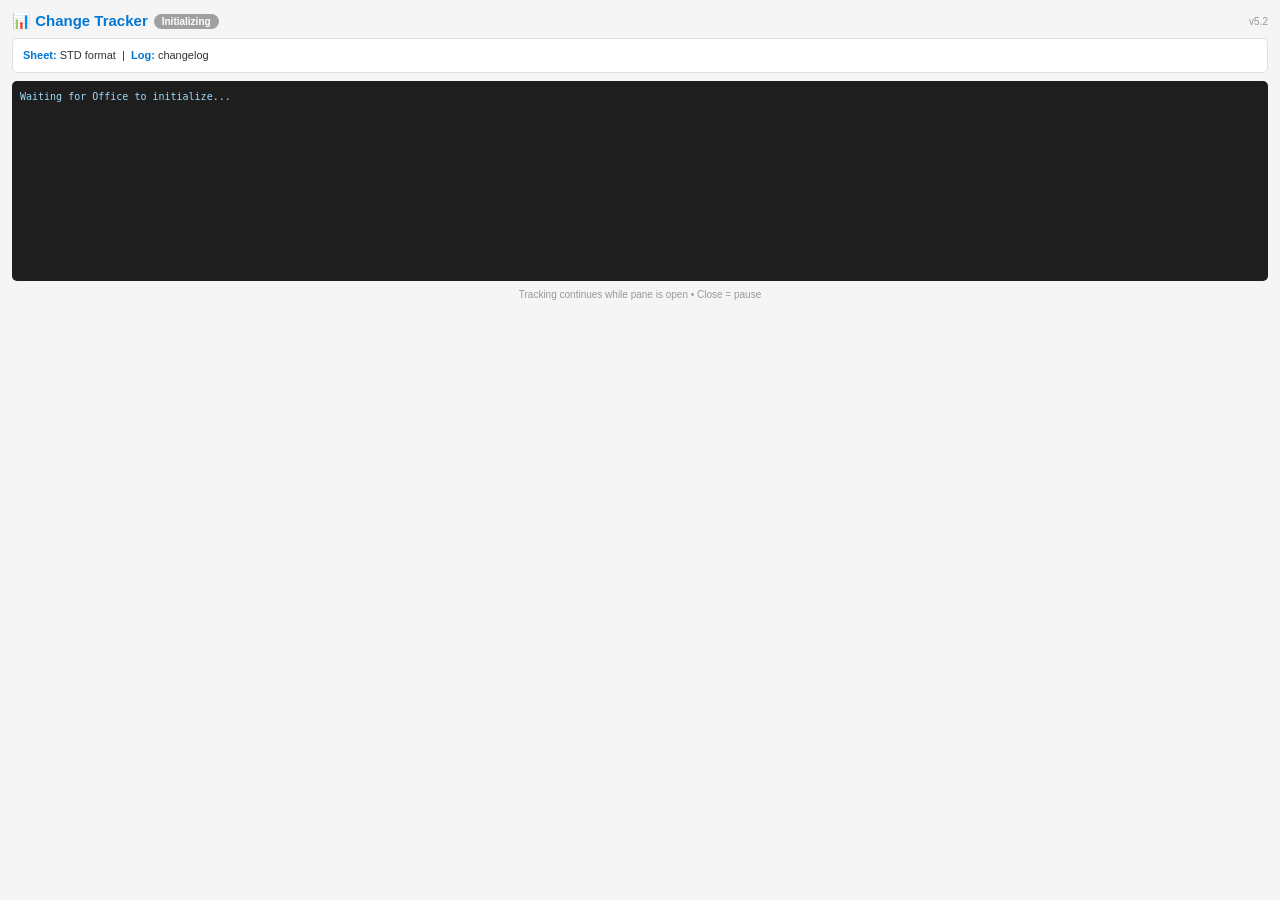
==== commit 98b51ad1: "Update taskpane.html" ====
--- a/taskpane.html
+++ b/taskpane.html
@@ -3,7 +3,7 @@
 <head>
   <meta charset="UTF-8"/>
   <meta name="viewport" content="width=device-width, initial-scale=1.0"/>
-  <title>Change Tracker v5.1</title>
+  <title>Change Tracker v5.2</title>
   <script src="https://appsforoffice.microsoft.com/lib/1/hosted/office.js"></script>
   <style>
     *{box-sizing:border-box;margin:0;padding:0}
@@ -11,7 +11,7 @@
     .header{display:flex;align-items:center;gap:6px;margin-bottom:8px}
     .header h1{font-size:15px;font-weight:600;color:#0078d4}
     .badge{display:inline-block;padding:2px 8px;border-radius:10px;font-size:10px;font-weight:600;color:#fff}
-    .badge-off{background:#a0a0a0}.badge-on{background:#107c10}.badge-err{background:#d13438}
+    .badge-off{background:#a0a0a0}.badge-on{background:#107c10}.badge-err{background:#d13438}.badge-lock{background:#ca5010}
     .info{background:#fff;border:1px solid #e0e0e0;border-radius:5px;padding:8px 10px;margin-bottom:8px;font-size:11px;line-height:1.5}
     .info b{color:#0078d4}
     .btn{display:inline-block;padding:6px 16px;border:none;border-radius:3px;font-size:12px;font-weight:600;cursor:pointer}
@@ -20,17 +20,19 @@
     .log{margin-top:8px;background:#1e1e1e;color:#d4d4d4;border-radius:5px;padding:8px;height:200px;overflow-y:auto;font-family:"Cascadia Code",Consolas,monospace;font-size:10px;line-height:1.5}
     .log .ok{color:#4ec9b0}.log .wr{color:#dcdcaa}.log .er{color:#f44747}.log .in{color:#9cdcfe}.log .ed{color:#ce9178}
     .ft{margin-top:8px;font-size:10px;color:#999;text-align:center}
-    .name-box{display:none;margin-top:8px;background:#fff3cd;border:1px solid #ffc107;border-radius:4px;padding:8px;font-size:11px}
+    .ft a{color:#0078d4;cursor:pointer;text-decoration:underline}
+    .name-box{display:none;margin-bottom:8px;background:#fff3cd;border:1px solid #ffc107;border-radius:4px;padding:10px;font-size:11px}
     .name-box input{width:100%;padding:5px;margin-top:4px;border:1px solid #ccc;border-radius:3px;font-size:12px}
-    .name-box button{margin-top:6px;padding:4px 14px;font-size:11px}
+    .name-box button{margin-top:6px;padding:5px 14px;font-size:11px}
+    .lock-banner{display:none;margin-bottom:8px;background:#fed9cc;border:1px solid #ca5010;border-radius:4px;padding:10px;font-size:11px;color:#6b2e00}
   </style>
 </head>
 <body>
 
 <div class="header">
   <h1>&#x1F4CA; Change Tracker</h1>
-  <span id="badge" class="badge badge-off">Inactive</span>
-  <span style="margin-left:auto;font-size:10px;color:#999">v5.1</span>
+  <span id="badge" class="badge badge-off">Initializing</span>
+  <span style="margin-left:auto;font-size:10px;color:#999">v5.2</span>
 </div>
 
 <div class="info">
@@ -40,24 +42,31 @@
   <span id="countDisp" style="float:right;font-weight:600"></span>
 </div>
 
-<button id="btnStart" class="btn btn-p" disabled>&#x1F680; Start Tracking</button>
+<div id="lockBanner" class="lock-banner">
+  &#x1F512; <b>Sheet is protected.</b> Please enter your name below to unlock editing and start change tracking.
+</div>
 
 <div id="usernamePrompt" class="name-box">
-  <b>&#x1F464; Enter your name for change tracking:</b><br/>
+  <b>&#x1F464; Who are you?</b><br/>
   <input id="usernameInput" type="text" placeholder="e.g. Pranit Patil"/>
-  <button id="btnSaveName" class="btn btn-p">Save &amp; Continue</button>
+  <button id="btnSaveName" class="btn btn-p">Save &amp; Start Tracking</button>
 </div>
 
 <div id="logArea" class="log"><div class="in">Waiting for Office to initialize...</div></div>
 
-<div class="ft">Tracking continues while this pane is open &bull; Close = pause tracking</div>
+<div class="ft">
+  Tracking continues while pane is open &bull; Close = pause<br/>
+  <a id="changeUserLink" style="display:none" onclick="changeUser()">Change username</a>
+</div>
 
 <script>
 /* ================================================================
-   CHANGE TRACKER v5.1 — Office Add-in (Excel Online Safe)
-   FIX: prompt() replaced with inline input (iframe safe)
-   FIX: Better error extraction for Office.js errors
-   FIX: Step-by-step logging for easier debugging
+   CHANGE TRACKER v5.2 — Office Add-in
+   ================================================================
+   FIX #1: Auto-start (no button). First-time: name prompt.
+   FIX #2: SSO removed (localStorage only — per-browser = per-user)
+   FIX #3: Office.js property syntax (columnHidden, not setColumnHidden)
+   NEW:    Sheet protection gate until username is provided
    ================================================================ */
 
 // ═══════════════════════════════════════════
@@ -68,12 +77,12 @@
 var ROWID_HEADER    = "RowID";
 var HEADER_ROW      = 0;
 var FIRST_DATA_ROW  = 1;
-var SCRIPT_VERSION  = "5.1";
+var SCRIPT_VERSION  = "5.2";
 
 // ═══════════════════════════════════════════
 // STATE
 // ═══════════════════════════════════════════
-var cachedUsername    = "Unknown User";
+var cachedUsername    = "";
 var shadowByRowId    = {};
 var rowIndexToRowId  = {};
 var HEADERS          = [];
@@ -87,14 +96,15 @@
 // ═══════════════════════════════════════════
 // UI REFERENCES
 // ═══════════════════════════════════════════
-var logArea       = document.getElementById("logArea");
-var btnStart      = document.getElementById("btnStart");
-var badge         = document.getElementById("badge");
-var userDisp      = document.getElementById("userDisp");
-var countDisp     = document.getElementById("countDisp");
-var namePromptDiv = document.getElementById("usernamePrompt");
-var nameInput     = document.getElementById("usernameInput");
-var btnSaveName   = document.getElementById("btnSaveName");
+var logArea        = document.getElementById("logArea");
+var badge          = document.getElementById("badge");
+var userDisp       = document.getElementById("userDisp");
+var countDisp      = document.getElementById("countDisp");
+var namePromptDiv  = document.getElementById("usernamePrompt");
+var nameInput      = document.getElementById("usernameInput");
+var btnSaveName    = document.getElementById("btnSaveName");
+var lockBanner     = document.getElementById("lockBanner");
+var changeUserLink = document.getElementById("changeUserLink");
 
 function log(msg, cls) {
   var d = document.createElement("div");
@@ -103,21 +113,9 @@
   logArea.appendChild(d);
   logArea.scrollTop = logArea.scrollHeight;
 }
-
-function setBadge(text, cls) {
-  badge.textContent = text;
-  badge.className = "badge " + cls;
-}
-
-function updateCount() {
-  countDisp.textContent = "Changes: " + changeCount;
-}
-
-// ═══════════════════════════════════════════
-// ERROR EXTRACTION HELPER
-// ═══════════════════════════════════════════
-// Office.js errors don't serialize with JSON.stringify().
-// This function extracts the actual message.
+function setBadge(text, cls) { badge.textContent = text; badge.className = "badge " + cls; }
+function updateCount() { countDisp.textContent = "Changes: " + changeCount; }
+
 function errorToString(err) {
   if (!err) return "Unknown error (null)";
   if (typeof err === "string") return err;
@@ -125,125 +123,161 @@
   if (err.message) parts.push("Message: " + err.message);
   if (err.code) parts.push("Code: " + err.code);
   if (err.name) parts.push("Name: " + err.name);
-  if (err.debugInfo) {
-    try { parts.push("Debug: " + JSON.stringify(err.debugInfo)); } catch(e2){}
-  }
-  if (err.innerError) {
-    try { parts.push("Inner: " + (err.innerError.message || JSON.stringify(err.innerError))); } catch(e3){}
-  }
+  if (err.debugInfo) { try { parts.push("Debug: " + JSON.stringify(err.debugInfo)); } catch(e2){} }
+  if (err.innerError) { try { parts.push("Inner: " + (err.innerError.message || JSON.stringify(err.innerError))); } catch(e3){} }
   if (parts.length > 0) return parts.join(" | ");
   try { var s = err.toString(); if (s && s !== "[object Object]") return s; } catch(e4){}
-  try { var j = JSON.stringify(err); if (j && j !== "{}") return j; } catch(e5){}
-  return "Unknown error (could not extract details)";
-}
-
-// ═══════════════════════════════════════════
-// OFFICE INITIALIZATION
-// ═══════════════════════════════════════════
-Office.onReady(function(info) {
-  if (info.host === Office.HostType.Excel) {
-    log("\u2705 Office ready (Excel Online)", "ok");
-    btnStart.disabled = false;
-    btnStart.addEventListener("click", startTracking);
-  } else {
-    log("\u274C This add-in only works in Excel. Host: " + info.host, "er");
+  return "Unknown error";
+}
+
+// ═══════════════════════════════════════════
+// OFFICE INITIALIZATION — AUTO-START FLOW
+// ═══════════════════════════════════════════
+Office.onReady(async function(info) {
+  if (info.host !== Office.HostType.Excel) {
+    log("\u274C Only works in Excel.", "er"); return;
+  }
+  log("\u2705 Office ready (Excel Online)", "ok");
+
+  try {
+    // Phase 1: Safety unprotect + check username
+    await Excel.run(async function(ctx) {
+      var ws = ctx.workbook.worksheets.getItemOrNullObject(TRACKED_SHEET);
+      ws.load("name");
+      await ctx.sync();
+      if (ws.isNullObject) {
+        log("\u274C Sheet '" + TRACKED_SHEET + "' not found!", "er");
+        setBadge("Error", "badge-err"); return;
+      }
+
+      // Safety: unprotect in case previous session crashed while protected
+      try { ws.protection.unprotect(); await ctx.sync(); } catch(e) {}
+    });
+
+    // Check localStorage for saved username
+    var savedName = "";
+    try { savedName = localStorage.getItem("changeTracker_username") || ""; } catch(e) {}
+
+    if (savedName.trim()) {
+      // Username exists → auto-start immediately
+      cachedUsername = savedName.trim();
+      userDisp.textContent = "\uD83D\uDC64 " + cachedUsername;
+      changeUserLink.style.display = "inline";
+      log("\u2705 Welcome back, " + cachedUsername, "ok");
+      await startTracking();
+    } else {
+      // No username → protect sheet + prompt
+      log("\u26A0 No username found. Sheet locked until you identify yourself.", "wr");
+      setBadge("Locked", "badge-lock");
+
+      await Excel.run(async function(ctx) {
+        var ws = ctx.workbook.worksheets.getItem(TRACKED_SHEET);
+        ws.protection.protect({ allowAutoFilter: true, allowSort: true });
+        await ctx.sync();
+      });
+
+      lockBanner.style.display = "block";
+      namePromptDiv.style.display = "block";
+      nameInput.focus();
+
+      btnSaveName.addEventListener("click", onUsernameSaved);
+      nameInput.addEventListener("keydown", function(e) { if (e.key === "Enter") onUsernameSaved(); });
+    }
+  } catch (error) {
+    log("\u274C Init error: " + errorToString(error), "er");
+    setBadge("Error", "badge-err");
   }
 });
 
 // ═══════════════════════════════════════════
-// USERNAME RESOLUTION (SSO -> localStorage -> inline input)
-// ═══════════════════════════════════════════
-async function resolveUsername() {
-  // Tier 1: SSO
+// USERNAME SAVED → UNPROTECT + START
+// ═══════════════════════════════════════════
+async function onUsernameSaved() {
+  var val = nameInput.value.trim();
+  if (!val) { nameInput.style.borderColor = "#d13438"; return; }
+
+  cachedUsername = val;
+  try { localStorage.setItem("changeTracker_username", val); } catch(e) {}
+  userDisp.textContent = "\uD83D\uDC64 " + cachedUsername;
+  changeUserLink.style.display = "inline";
+  namePromptDiv.style.display = "none";
+  lockBanner.style.display = "none";
+  log("\u2705 Username set: " + val, "ok");
+
+  // Unprotect sheet
   try {
-    log("  Trying SSO...", "in");
-    var token = await Office.auth.getAccessToken({ allowSignInPrompt: false, allowConsentPrompt: false });
-    var parts = token.split(".");
-    if (parts.length === 3) {
-      var payload = JSON.parse(atob(parts[1]));
-      var name = payload.preferred_username || payload.name || payload.upn || "";
-      if (name) { log("\u2705 SSO: " + name, "ok"); return name; }
-    }
+    await Excel.run(async function(ctx) {
+      var ws = ctx.workbook.worksheets.getItem(TRACKED_SHEET);
+      ws.protection.unprotect();
+      await ctx.sync();
+    });
+    log("\uD83D\uDD13 Sheet unlocked", "ok");
   } catch (e) {
-    log("\u26A0 SSO unavailable: " + errorToString(e), "wr");
-  }
-
-  // Tier 2: localStorage
+    log("\u26A0 Unprotect: " + errorToString(e), "wr");
+  }
+
+  await startTracking();
+}
+
+// ═══════════════════════════════════════════
+// CHANGE USER (clear + re-prompt)
+// ═══════════════════════════════════════════
+async function changeUser() {
+  try { localStorage.removeItem("changeTracker_username"); } catch(e) {}
+  cachedUsername = "";
+  userDisp.textContent = "";
+  changeUserLink.style.display = "none";
+  isTracking = false;
+  setBadge("Locked","badge-lock");
+
+  // Protect sheet
   try {
-    var stored = localStorage.getItem("changeTracker_username");
-    if (stored && stored.trim()) {
-      log("\u2705 Cached username: " + stored.trim(), "ok");
-      return stored.trim();
-    }
-  } catch (e) {
-    log("\u26A0 localStorage unavailable", "wr");
-  }
-
-  // Tier 3: Inline input (iframe-safe, replaces prompt())
-  log("\u26A0 Please enter your name below...", "wr");
-  return new Promise(function(resolve) {
-    namePromptDiv.style.display = "block";
-    nameInput.focus();
-
-    function onSave() {
-      var val = nameInput.value.trim();
-      if (!val) { nameInput.style.borderColor = "#d13438"; return; }
-      namePromptDiv.style.display = "none";
-      try { localStorage.setItem("changeTracker_username", val); } catch(e){}
-      log("\u2705 Username set: " + val, "ok");
-      btnSaveName.removeEventListener("click", onSave);
-      nameInput.removeEventListener("keydown", onEnter);
-      resolve(val);
-    }
-
-    function onEnter(evt) {
-      if (evt.key === "Enter") onSave();
-    }
-
-    btnSaveName.addEventListener("click", onSave);
-    nameInput.addEventListener("keydown", onEnter);
-  });
-}
-
-// ═══════════════════════════════════════════
-// START TRACKING (main setup with step-by-step logging)
+    await Excel.run(async function(ctx) {
+      var ws = ctx.workbook.worksheets.getItem(TRACKED_SHEET);
+      ws.protection.protect({ allowAutoFilter: true, allowSort: true });
+      await ctx.sync();
+    });
+  } catch(e) {}
+
+  lockBanner.style.display = "block";
+  namePromptDiv.style.display = "block";
+  nameInput.value = "";
+  nameInput.focus();
+  log("\uD83D\uDD04 Username cleared. Enter new name to continue.", "wr");
+}
+
+// ═══════════════════════════════════════════
+// START TRACKING (auto-called, no button)
 // ═══════════════════════════════════════════
 async function startTracking() {
   if (isTracking) { log("\u26A0 Already tracking!", "wr"); return; }
-  btnStart.disabled = true;
-  log("\u23F3 Initializing...", "in");
+  log("\u23F3 Setting up tracker...", "in");
 
   try {
-    // Step 0: Resolve username
-    log("  Step 0: Resolving username...", "in");
-    cachedUsername = await resolveUsername();
-    userDisp.textContent = "\uD83D\uDC64 " + cachedUsername;
-    log("  Step 0 done: " + cachedUsername, "ok");
-
     await Excel.run(async function(ctx) {
 
-      // Step 1: Validate tracked sheet
-      log("  Step 1: Finding sheet '" + TRACKED_SHEET + "'...", "in");
+      // Step 1: Get sheet
+      log("  Step 1: Finding sheet...", "in");
       var ws = ctx.workbook.worksheets.getItemOrNullObject(TRACKED_SHEET);
       ws.load("name");
       await ctx.sync();
       if (ws.isNullObject) {
         log("\u274C Sheet '" + TRACKED_SHEET + "' not found!", "er");
-        setBadge("Error","badge-err"); btnStart.disabled=false; return;
+        setBadge("Error","badge-err"); return;
       }
       log("  Step 1 done: " + ws.name, "ok");
 
-      // Step 2: Get dimensions
-      log("  Step 2: Getting dimensions...", "in");
+      // Step 2: Dimensions
+      log("  Step 2: Dimensions...", "in");
       var used = ws.getUsedRange();
       used.load(["rowCount","columnCount"]);
       await ctx.sync();
       var totalRows = used.rowCount;
       var totalCols = used.columnCount;
-      log("  Step 2 done: " + totalRows + " rows x " + totalCols + " cols", "ok");
-
-      // Step 3: Read headers
-      log("  Step 3: Reading headers...", "in");
+      log("  Step 2 done: " + totalRows + " x " + totalCols, "ok");
+
+      // Step 3: Headers
+      log("  Step 3: Headers...", "in");
       var hdrRange = ws.getRangeByIndexes(0, 0, 1, totalCols);
       hdrRange.load("values");
       await ctx.sync();
@@ -265,8 +299,8 @@
       log("  Step 3 done: " + effectiveColCount + " cols, chunk=" + CHUNK_SIZE, "ok");
       log("  Headers: " + preview.join(", ") + "...", "in");
 
-      // Step 4: Ensure changelog
-      log("  Step 4: Ensuring changelog sheet...", "in");
+      // Step 4: Changelog
+      log("  Step 4: Changelog sheet...", "in");
       var logSh = ctx.workbook.worksheets.getItemOrNullObject(CHANGELOG_SHEET);
       logSh.load("name");
       await ctx.sync();
@@ -280,20 +314,23 @@
       await ctx.sync();
       log("  Step 4 done", "ok");
 
-      // Step 5: Ensure RowID column
-      log("  Step 5: Ensuring RowID column...", "in");
+      // Step 5: RowID column
+      log("  Step 5: RowID column...", "in");
       rowIdColIdx = HEADERS.indexOf(ROWID_HEADER);
       var dataUpdated = false;
 
       if (rowIdColIdx === -1) {
         rowIdColIdx = effectiveColCount;
-        log("  Adding RowID at col " + (rowIdColIdx+1) + "...", "in");
+        log("  Adding RowID at col " + (rowIdColIdx+1), "in");
         var ridArr = [[ROWID_HEADER]];
         for (var rr = FIRST_DATA_ROW; rr < totalRows; rr++) { ridArr.push([generateRowId()]); }
         await writeColumnInChunks(ctx, ws, rowIdColIdx, ridArr, CHUNK_SIZE);
-        var hideR = ws.getRangeByIndexes(0, rowIdColIdx, 1, 1);
-        hideR.getEntireColumn().setColumnHidden(true);
+
+        // Hide column — Office.js property syntax
+        var hideCol = ws.getRangeByIndexes(0, rowIdColIdx, 1, 1).getEntireColumn();
+        hideCol.columnHidden = true;
         await ctx.sync();
+
         effectiveColCount = rowIdColIdx + 1;
         HEADERS.push(ROWID_HEADER);
         CHUNK_SIZE = Math.max(500, Math.floor(80000 / effectiveColCount));
@@ -314,15 +351,16 @@
           dataUpdated = true;
           log("  Filled " + blanks + " blank RowIDs", "ok");
         }
-        var hideR2 = ws.getRangeByIndexes(0, rowIdColIdx, 1, 1);
-        hideR2.getEntireColumn().setColumnHidden(true);
+        // Ensure hidden
+        var hideCol2 = ws.getRangeByIndexes(0, rowIdColIdx, 1, 1).getEntireColumn();
+        hideCol2.columnHidden = true;
         await ctx.sync();
       }
-      log("  Step 5 done (RowID col=" + rowIdColIdx + ")", "ok");
+      log("  Step 5 done (col=" + rowIdColIdx + ")", "ok");
 
       // Step 5b: Re-read if updated
       if (dataUpdated) {
-        log("  Step 5b: Re-reading after RowID update...", "in");
+        log("  Step 5b: Re-reading...", "in");
         var newUsed = ws.getUsedRange();
         newUsed.load(["rowCount","columnCount"]);
         await ctx.sync();
@@ -342,14 +380,12 @@
         if (effectiveColCount < 1) effectiveColCount = totalCols;
         rowIdColIdx = HEADERS.indexOf(ROWID_HEADER);
         CHUNK_SIZE = Math.max(500, Math.floor(80000 / effectiveColCount));
-        log("  Step 5b done: " + totalRows + " rows, " + effectiveColCount + " cols", "ok");
+        log("  Step 5b done", "ok");
       }
 
       // Step 6: Load shadow
       log("  Step 6: Loading shadow (" + totalRows + " rows)...", "in");
       var allData = await readRangeInChunks(ctx, ws, 0, totalRows, effectiveColCount, CHUNK_SIZE);
-      log("  Data loaded: " + allData.length + " rows", "ok");
-
       shadowByRowId = {};
       rowIndexToRowId = {};
       for (var sr = FIRST_DATA_ROW; sr < allData.length; sr++) {
@@ -362,7 +398,7 @@
       log("  Step 6 done: " + Object.keys(shadowByRowId).length + " rows indexed", "ok");
 
       // Step 7: Register event
-      log("  Step 7: Registering change event...", "in");
+      log("  Step 7: Event handler...", "in");
       ws.onChanged.add(onWorksheetChanged);
       await ctx.sync();
       log("  Step 7 done", "ok");
@@ -371,14 +407,13 @@
       setBadge("Active", "badge-on");
       updateCount();
       log("\u2500\u2500\u2500\u2500\u2500\u2500\u2500\u2500\u2500\u2500\u2500\u2500\u2500\u2500\u2500\u2500\u2500\u2500\u2500\u2500\u2500\u2500\u2500\u2500\u2500\u2500\u2500\u2500\u2500\u2500", "in");
-      log("\uD83C\uDFAF TRACKING ACTIVE!", "ok");
-      log("Edit cells in '" + TRACKED_SHEET + "' \u2014 changes logged instantly", "ok");
+      log("\uD83C\uDFAF TRACKING ACTIVE for " + cachedUsername, "ok");
+      log("Edit cells \u2014 changes logged instantly", "ok");
       log("\u2500\u2500\u2500\u2500\u2500\u2500\u2500\u2500\u2500\u2500\u2500\u2500\u2500\u2500\u2500\u2500\u2500\u2500\u2500\u2500\u2500\u2500\u2500\u2500\u2500\u2500\u2500\u2500\u2500\u2500", "in");
     });
   } catch (error) {
     log("\u274C Setup error: " + errorToString(error), "er");
     setBadge("Error", "badge-err");
-    btnStart.disabled = false;
   }
 }
 
@@ -387,7 +422,6 @@
 // ═══════════════════════════════════════════
 async function onWorksheetChanged(event) {
   if (isInternalUpdate) return;
-
   try {
     await Excel.run(async function(ctx) {
       var sheet = ctx.workbook.worksheets.getItem(event.worksheetId);
@@ -417,7 +451,6 @@
 
           var newVal = changed.values[r][c];
           var oldVal = getOldValue(absRow, absCol);
-
           if (valuesAreEqual(oldVal, newVal)) continue;
 
           var oldD = displayValue(oldVal);
@@ -428,7 +461,6 @@
           var addr = colToA1(absCol) + (absRow + 1);
           logRows.push([ts, cachedUsername, TRACKED_SHEET, addr, colN, oldD, newD]);
           log("  \uD83D\uDCDD " + addr + " (" + colN + "): \"" + oldD + "\" \u2192 \"" + newD + "\"", "ed");
-
           updateShadow(absRow, absCol, newVal);
         }
       }
@@ -442,7 +474,6 @@
         wr.values = logRows;
         await ctx.sync();
         isInternalUpdate = false;
-
         changeCount += logRows.length;
         updateCount();
         log("  \u2705 " + logRows.length + " change(s) logged", "ok");
@@ -450,7 +481,7 @@
     });
   } catch (error) {
     isInternalUpdate = false;
-    log("\u274C Handler error: " + errorToString(error), "er");
+    log("\u274C Handler: " + errorToString(error), "er");
   }
 }
 
@@ -504,7 +535,7 @@
       }
       if (blanks > 0) {
         await writeColumnInChunks(ctx, sheet, rowIdColIdx, ridVals, CHUNK_SIZE);
-        log("  \uD83D\uDD27 Assigned " + blanks + " new RowIDs", "ok");
+        log("  \uD83D\uDD27 " + blanks + " new RowIDs", "ok");
       }
     }
 
@@ -521,82 +552,76 @@
     log("  \u2705 Shadow re-synced: " + Object.keys(shadowByRowId).length + " rows", "ok");
   } catch (e2) {
     isInternalUpdate = false;
-    log("  \u274C Structural sync error: " + errorToString(e2), "er");
+    log("  \u274C Struct err: " + errorToString(e2), "er");
   }
 }
 
 // ═══════════════════════════════════════════
 // SHADOW HELPERS
 // ═══════════════════════════════════════════
-function getOldValue(absRow, absCol) {
-  var rid = rowIndexToRowId[absRow];
+function getOldValue(a, c) {
+  var rid = rowIndexToRowId[a];
   if (!rid) return "";
-  var entry = shadowByRowId[rid];
-  if (!entry) return "";
-  if (absCol >= entry.values.length) return "";
-  return entry.values[absCol];
-}
-
-function updateShadow(absRow, absCol, newVal) {
-  var rid = rowIndexToRowId[absRow];
+  var e = shadowByRowId[rid];
+  if (!e) return "";
+  return c < e.values.length ? e.values[c] : "";
+}
+function updateShadow(a, c, v) {
+  var rid = rowIndexToRowId[a];
   if (!rid) return;
-  var entry = shadowByRowId[rid];
-  if (!entry) return;
-  if (absCol < entry.values.length) { entry.values[absCol] = newVal; }
-}
-
-// ═══════════════════════════════════════════
-// CHUNKED READ (adaptive, with retry)
+  var e = shadowByRowId[rid];
+  if (e && c < e.values.length) e.values[c] = v;
+}
+
+// ═══════════════════════════════════════════
+// CHUNKED READ
 // ═══════════════════════════════════════════
 async function readRangeInChunks(ctx, sheet, startRow, totalRows, totalCols, chunkSize) {
-  var allData = [];
-  var currentRow = startRow;
-  while (currentRow < startRow + totalRows) {
-    var rowsToRead = Math.min(chunkSize, startRow + totalRows - currentRow);
-    var success = false;
-    while (!success) {
+  var all = [];
+  var cur = startRow;
+  while (cur < startRow + totalRows) {
+    var n = Math.min(chunkSize, startRow + totalRows - cur);
+    var ok = false;
+    while (!ok) {
       try {
-        var chunkRange = sheet.getRangeByIndexes(currentRow, 0, rowsToRead, totalCols);
-        chunkRange.load("values");
-        await ctx.sync();
-        for (var r = 0; r < chunkRange.values.length; r++) { allData.push(chunkRange.values[r]); }
-        success = true;
-      } catch (e) {
-        if (rowsToRead <= 100) throw e;
-        rowsToRead = Math.floor(rowsToRead / 2);
-        log("\u26A0 Read retry: " + rowsToRead + " rows...", "wr");
+        var cr = sheet.getRangeByIndexes(cur, 0, n, totalCols);
+        cr.load("values"); await ctx.sync();
+        for (var r = 0; r < cr.values.length; r++) all.push(cr.values[r]);
+        ok = true;
+      } catch(e) {
+        if (n <= 100) throw e;
+        n = Math.floor(n / 2);
+        log("\u26A0 Read retry: " + n + " rows", "wr");
       }
     }
-    currentRow += rowsToRead;
-  }
-  return allData;
-}
-
-// ═══════════════════════════════════════════
-// CHUNKED WRITE (adaptive, with retry)
+    cur += n;
+  }
+  return all;
+}
+
+// ═══════════════════════════════════════════
+// CHUNKED WRITE
 // ═══════════════════════════════════════════
 async function writeRangeInChunks(ctx, sheet, data, chunkSize) {
-  if (data.length === 0) return;
-  var totalCols = data[0].length;
-  var currentRow = 0;
-  while (currentRow < data.length) {
-    var rowsToWrite = Math.min(chunkSize, data.length - currentRow);
-    var success = false;
-    while (!success) {
+  if (!data.length) return;
+  var tc = data[0].length, cur = 0;
+  while (cur < data.length) {
+    var n = Math.min(chunkSize, data.length - cur);
+    var ok = false;
+    while (!ok) {
       try {
-        var chunk = [];
-        for (var r = 0; r < rowsToWrite; r++) { chunk.push(data[currentRow + r]); }
-        var wr = sheet.getRangeByIndexes(currentRow, 0, rowsToWrite, totalCols);
-        wr.values = chunk;
-        await ctx.sync();
-        success = true;
-      } catch (e) {
-        if (rowsToWrite <= 100) throw e;
-        rowsToWrite = Math.floor(rowsToWrite / 2);
-        log("\u26A0 Write retry: " + rowsToWrite + " rows...", "wr");
+        var ch = [];
+        for (var r = 0; r < n; r++) ch.push(data[cur + r]);
+        var wr = sheet.getRangeByIndexes(cur, 0, n, tc);
+        wr.values = ch; await ctx.sync();
+        ok = true;
+      } catch(e) {
+        if (n <= 100) throw e;
+        n = Math.floor(n / 2);
+        log("\u26A0 Write retry: " + n + " rows", "wr");
       }
     }
-    currentRow += rowsToWrite;
+    cur += n;
   }
 }
 
@@ -604,64 +629,52 @@
 // CHUNKED COLUMN WRITE
 // ═══════════════════════════════════════════
 async function writeColumnInChunks(ctx, sheet, colIdx, data, chunkSize) {
-  if (data.length === 0) return;
-  var currentRow = 0;
-  while (currentRow < data.length) {
-    var rowsToWrite = Math.min(chunkSize, data.length - currentRow);
-    var success = false;
-    while (!success) {
+  if (!data.length) return;
+  var cur = 0;
+  while (cur < data.length) {
+    var n = Math.min(chunkSize, data.length - cur);
+    var ok = false;
+    while (!ok) {
       try {
-        var chunk = [];
-        for (var r = 0; r < rowsToWrite; r++) { chunk.push(data[currentRow + r]); }
-        var wr = sheet.getRangeByIndexes(currentRow, colIdx, rowsToWrite, 1);
-        wr.values = chunk;
-        await ctx.sync();
-        success = true;
-      } catch (e) {
-        if (rowsToWrite <= 100) throw e;
-        rowsToWrite = Math.floor(rowsToWrite / 2);
-        log("\u26A0 Col retry: " + rowsToWrite + " rows...", "wr");
+        var ch = [];
+        for (var r = 0; r < n; r++) ch.push(data[cur + r]);
+        var wr = sheet.getRangeByIndexes(cur, colIdx, n, 1);
+        wr.values = ch; await ctx.sync();
+        ok = true;
+      } catch(e) {
+        if (n <= 100) throw e;
+        n = Math.floor(n / 2);
+        log("\u26A0 Col retry: " + n, "wr");
       }
     }
-    currentRow += rowsToWrite;
-  }
-}
-
-// ═══════════════════════════════════════════
-// SMART VALUE COMPARISON
+    cur += n;
+  }
+}
+
+// ═══════════════════════════════════════════
+// VALUE COMPARISON + DISPLAY
 // ═══════════════════════════════════════════
 function valuesAreEqual(a, b) {
-  var aE = (a === null || a === undefined || a === "");
-  var bE = (b === null || b === undefined || b === "");
-  if (aE && bE) return true;
-  if (aE !== bE) return false;
-  if (a === b) return true;
-  if (typeof a === "number" && typeof b === "number") {
-    if (a === b) return true;
-    var d = Math.abs(a - b), m = Math.max(Math.abs(a), Math.abs(b), 1);
-    return d / m < 1e-10;
-  }
-  var sA = (a == null ? "" : a).toString().trim();
-  var sB = (b == null ? "" : b).toString().trim();
-  if (sA === sB) return true;
-  var nA = Number(sA), nB = Number(sB);
-  if (!isNaN(nA) && !isNaN(nB) && sA !== "" && sB !== "") {
-    if (nA === nB) return true;
-    var d2 = Math.abs(nA - nB), m2 = Math.max(Math.abs(nA), Math.abs(nB), 1);
-    return d2 / m2 < 1e-10;
-  }
-  var bA = sA.toLowerCase(), bB = sB.toLowerCase();
-  if ((bA==="true"||bA==="false") && (bB==="true"||bB==="false")) return bA === bB;
+  var aE = (a===null||a===undefined||a===""), bE = (b===null||b===undefined||b==="");
+  if (aE && bE) return true; if (aE !== bE) return false; if (a === b) return true;
+  if (typeof a==="number"&&typeof b==="number") {
+    var d=Math.abs(a-b), m=Math.max(Math.abs(a),Math.abs(b),1); return d/m<1e-10;
+  }
+  var sA=(a==null?"":a).toString().trim(), sB=(b==null?"":b).toString().trim();
+  if (sA===sB) return true;
+  var nA=Number(sA), nB=Number(sB);
+  if (!isNaN(nA)&&!isNaN(nB)&&sA!==""&&sB!=="") {
+    if (nA===nB) return true;
+    var d2=Math.abs(nA-nB), m2=Math.max(Math.abs(nA),Math.abs(nB),1); return d2/m2<1e-10;
+  }
+  var bA=sA.toLowerCase(), bB=sB.toLowerCase();
+  if ((bA==="true"||bA==="false")&&(bB==="true"||bB==="false")) return bA===bB;
   return false;
 }
-
-// ═══════════════════════════════════════════
-// CLEAN DISPLAY VALUE
-// ═══════════════════════════════════════════
 function displayValue(v) {
-  if (v === null || v === undefined || v === "") return "";
-  if (typeof v === "boolean") return v ? "TRUE" : "FALSE";
-  if (typeof v === "number") return parseFloat(v.toPrecision(15)).toString();
+  if (v===null||v===undefined||v==="") return "";
+  if (typeof v==="boolean") return v?"TRUE":"FALSE";
+  if (typeof v==="number") return parseFloat(v.toPrecision(15)).toString();
   return v.toString().trim();
 }
 
@@ -669,31 +682,20 @@
 // HELPERS
 // ═══════════════════════════════════════════
 function generateRowId() {
-  var hex = "";
-  for (var i = 0; i < 16; i++) hex += Math.floor(Math.random()*16).toString(16);
-  return "RID-" + hex;
-}
-
+  var hex="";
+  for (var i=0;i<16;i++) hex+=Math.floor(Math.random()*16).toString(16);
+  return "RID-"+hex;
+}
 function formatTimestamp(d) {
-  var mm = String(d.getMonth()+1).padStart(2,"0");
-  var dd = String(d.getDate()).padStart(2,"0");
-  var yyyy = d.getFullYear();
-  var h = d.getHours();
-  var ap = h >= 12 ? "PM" : "AM";
-  h = h % 12 || 12;
-  var hh = String(h).padStart(2,"0");
-  var mi = String(d.getMinutes()).padStart(2,"0");
-  var ss = String(d.getSeconds()).padStart(2,"0");
+  var mm=String(d.getMonth()+1).padStart(2,"0"), dd=String(d.getDate()).padStart(2,"0");
+  var yyyy=d.getFullYear(), h=d.getHours(), ap=h>=12?"PM":"AM";
+  h=h%12||12;
+  var hh=String(h).padStart(2,"0"), mi=String(d.getMinutes()).padStart(2,"0"), ss=String(d.getSeconds()).padStart(2,"0");
   return mm+"/"+dd+"/"+yyyy+" "+hh+":"+mi+":"+ss+" "+ap;
 }
-
 function colToA1(idx) {
-  var r = "";
-  var i = idx;
-  while (i >= 0) {
-    r = String.fromCharCode((i%26)+65) + r;
-    i = Math.floor(i/26) - 1;
-  }
+  var r="", i=idx;
+  while (i>=0) { r=String.fromCharCode((i%26)+65)+r; i=Math.floor(i/26)-1; }
   return r;
 }
 </script>
